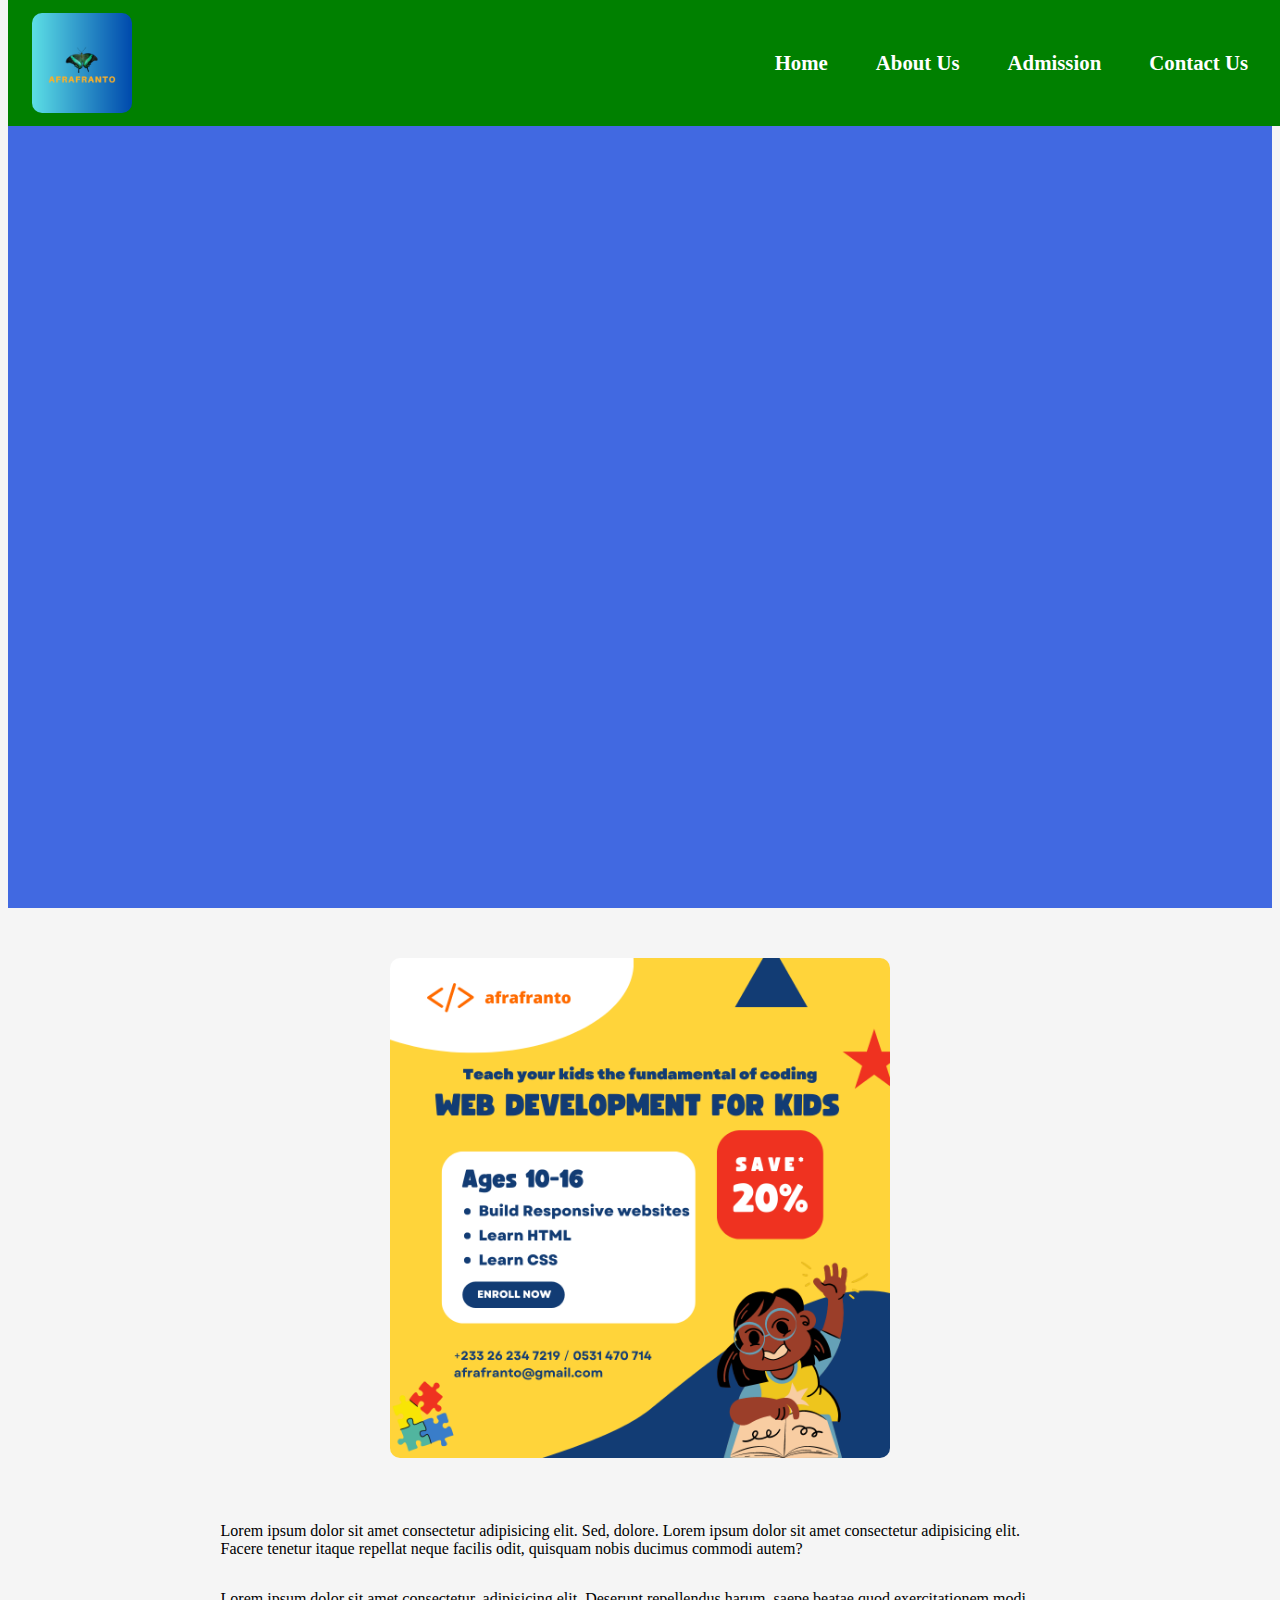
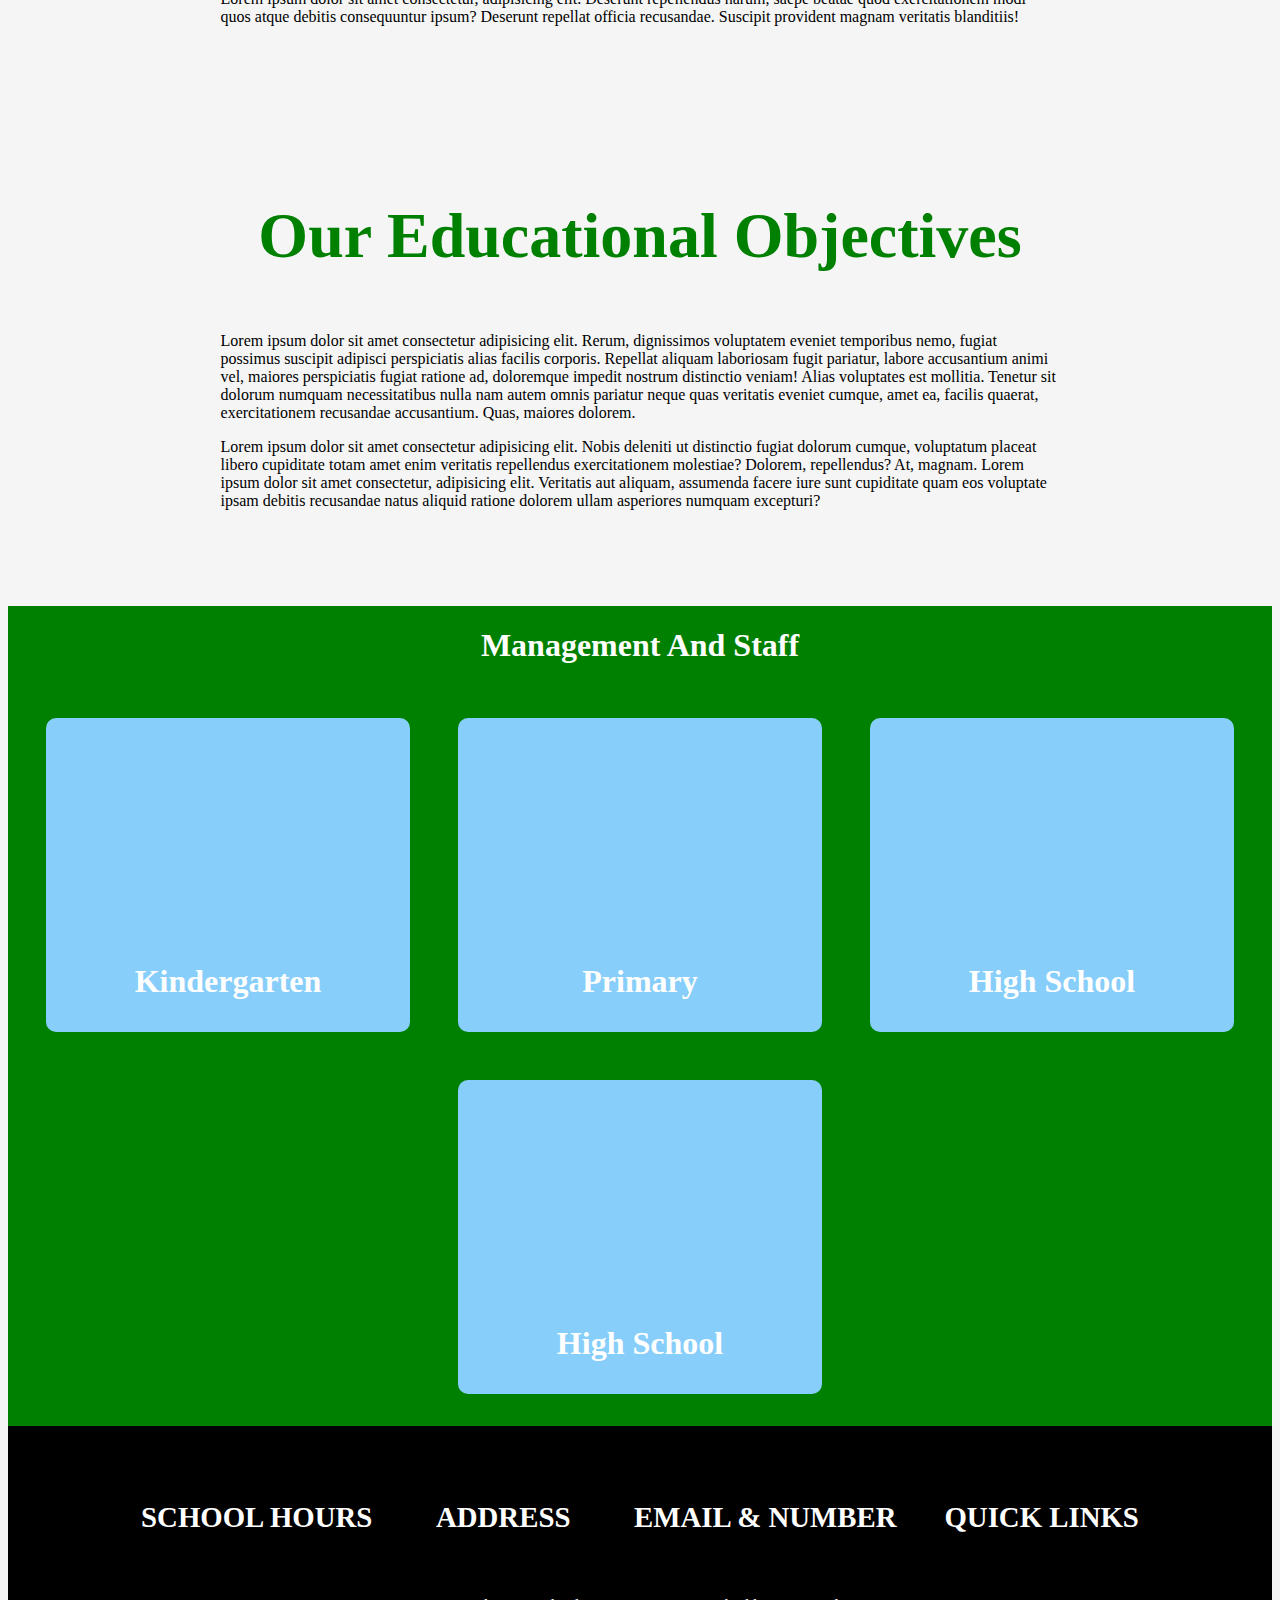
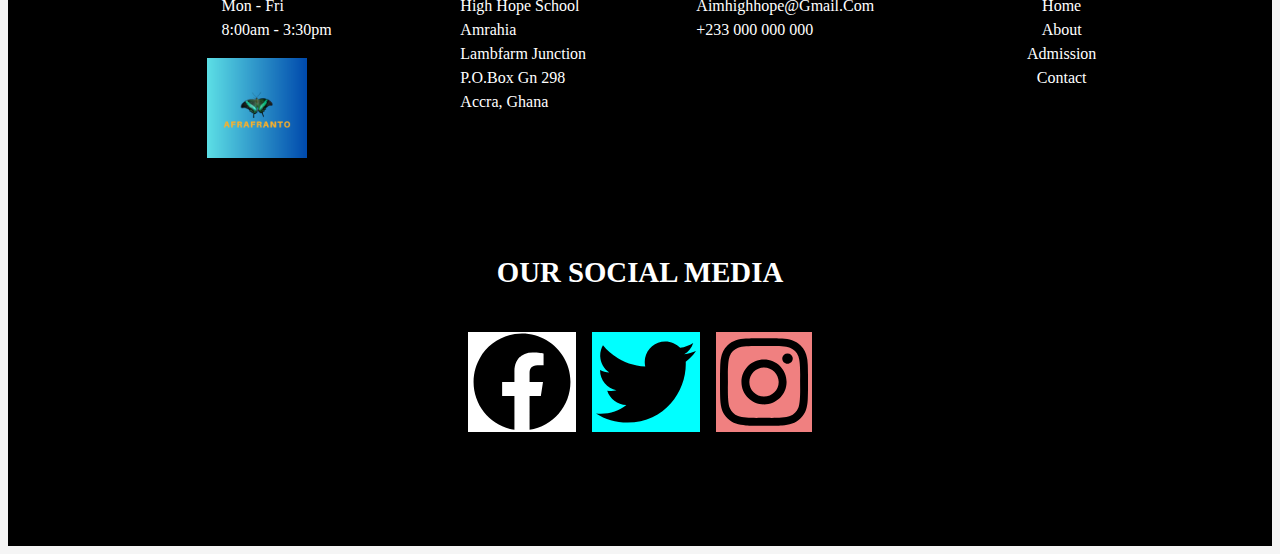
==== about.html @ b2b887b7 "add social media icons tohtml and css" ====
<!DOCTYPE html>
<html lang="en">
<head>
    <meta charset="UTF-8">
    <meta http-equiv="X-UA-Compatible" content="IE=edge">
    <meta name="viewport" content="width=device-width, initial-scale=1.0">
    <link rel="stylesheet" href="./css/style.css">
    <link rel="shortcut icon" href="./images/logo.png" type="image/x-icon">
    <title>High Hope School</title>
</head>
<body>

    <div class="container">

        <header>
            <nav>
                <img src="./images/logo.png" alt="logo">
                <div>
                    <ul class="nav-links">
                        <li class="link-item"><a href="./index.html">home</a></li>
                        <li class="link-item"><a href="./about.html">about us</a></li>
                        <li class="link-item"><a href="./admission.html">admission</a></li>
                        <li class="link-item"><a href="./contact.html">contact us</a></li>
                    </ul>
                </div>
                <div class="nav-toggle">
                    <p>+</p>
                </div>
            </nav>
        </header>

        <section class="hero about-hero">
            <p>Lorem ipsum dolor sit amet consectetur adipisicing elit. At?</p>
        </section>

        <section class="more-info">
            <div class="additional">
                <img src="./images/image2.png" alt="photo of school children">
                <div class="additional-text">
                    <div>
                        <p>Lorem ipsum dolor sit amet consectetur adipisicing elit. Sed, dolore. Lorem ipsum dolor sit amet consectetur adipisicing elit. Facere tenetur itaque repellat neque facilis odit, quisquam nobis ducimus commodi autem?</p>
                    </div>
                    <div>
                        <p>Lorem ipsum dolor sit amet consectetur, adipisicing elit. Deserunt repellendus harum, saepe beatae quod exercitationem modi quos atque debitis consequuntur ipsum? Deserunt repellat officia recusandae. Suscipit provident magnam veritatis blanditiis!</p>
                    </div>
                </div>
            </div>
        </section>

        <section class="intro">
            <div class="main-intro">
                <div class="intro-heading">
                    <h1>our educational objectives </h1>
                </div>
                <div class="intro-text">
                    <p>Lorem ipsum dolor sit amet consectetur adipisicing elit. Rerum, dignissimos voluptatem eveniet temporibus nemo, fugiat possimus suscipit adipisci perspiciatis alias facilis corporis. Repellat aliquam laboriosam fugit pariatur, labore accusantium animi vel, maiores perspiciatis fugiat ratione ad, doloremque impedit nostrum distinctio veniam! Alias voluptates est mollitia. Tenetur sit dolorum numquam necessitatibus nulla nam autem omnis pariatur neque quas veritatis eveniet cumque, amet ea, facilis quaerat, exercitationem recusandae accusantium. Quas, maiores dolorem.</p>
                    <p>Lorem ipsum dolor sit amet consectetur adipisicing elit. Nobis deleniti ut distinctio fugiat dolorum cumque, voluptatum placeat libero cupiditate totam amet enim veritatis repellendus exercitationem molestiae? Dolorem, repellendus? At, magnam. Lorem ipsum dolor sit amet consectetur, adipisicing elit. Veritatis aut aliquam, assumenda facere iure sunt cupiditate quam eos voluptate ipsam debitis recusandae natus aliquid ratione dolorem ullam asperiores numquam excepturi?</p>
                </div>
            </div>

        </section>

        <section class="info">
            <div>
                <h1>management and staff</h1>
            </div>
            <div class="card">
                <div class="card-item">kindergarten</div>
                <div class="card-item">primary</div>
                <div class="card-item">high school</div>
                <div class="card-item">high school</div>
            </div>

        </section>



        <footer>
            <div class="footer-info">
                <div class="footer-item">
                    <div>
                        <h4 class="footer-heading">school hours</h4>
                    </div>
                    <div>
                        <ul class="footer-links">
                            <li>Mon - fri</li>
                            <li>8:00am - 3:30pm</li>
                        </ul>
                    </div>
                    <div class="footer-logo">
                        <img src="./images/logo.png" alt="logo">
                    </div>
                </div>
                <div class="footer-item">
                    <div>
                        <h4 class="footer-heading">address</h4>
                    </div>
                    <div>
                        <ul class="footer-links">
                            <li>high hope school</li>
                            <li>amrahia</li>
                            <li>lambfarm junction</li>
                            <li class="post-office">P.O.box gn 298</li>
                            <li>accra, ghana</li>
                        </ul>
                    </div>
                </div>
                <div class="footer-item">
                    <div>
                        <h4 class="footer-heading ">email & number</h4>
                    </div>
                    <div>
                        <ul class="footer-links ">
                            <li>aimhighhope@gmail.com</li>
                            <li>+233 000 000 000</li>
                        </ul>
                    </div>
                </div>
                <div class="footer-item">
                    <div>
                        <h4 class="footer-heading" >quick links</h4>
                    </div>
                    <div>
                        <ul class="footer-links footer-item">
                            <li class="link-item"><a href="./index.html">home</a></li>
                            <li class="link-item"><a href="./about.html">about</a></li>
                            <li class="link-item"><a href="./admission.html">admission</a></li>
                            <li class="link-item"><a href="./contact.html">contact</a></li>
                        </ul>
                    </div>

                </div>

                    <div class="footer-item">
                        <div>
                            <h4 class="footer-heading ">our social media</h4>
                        </div>
                        <div class="footer-socials socials">
                            <div class="icon">
                                <div>
                                    <a href="#"><img src="./images/facebook.svg" class="facebook-icon" alt="facebook-icon"></a>
                                </div>
                                <div>
                                    <a href="#"><img src="./images/twitter.svg" class="twitter-icon" alt="facebook-icon"></a>
                                </div>
                                <div>
                                    <a href="#"><img src="./images/instagram.svg" class="instagram-icon" alt="facebook-icon"></a>
                                </div>
                            </div>

                        </div>
                    </div>

            </div>
        </footer>
    </div>




    <script src="./js/app.js"></script>
</body>
</html>
---- css/style.css ----
:root {
    margin: 0;
    padding: o;

    --font-family:'Gill Sans', 'Gill Sans MT', Calibri, 'Trebuchet MS', sans-serif;
    --background-color: #f5f5f5;
    --secondary-background-color: green;
    --primary-color: #000000;
    --secondary-color: #ffffff;
    --font-size: 1rem;
    --nav-color: green;
    --gap: 3rem;
    --big-padding: 5rem;
    --small-padding: 2rem;
    --border-radius: 10px;
    --big-font-size: 2rem;
    --line-height: 1.5;
    --school-color: green;
}

body {
    background-color: var(--background-color);
    color: var(--primary-color);
    box-sizing: border-box;
}

h1, h2, h3, h4 {
    text-transform: capitalize;
    font-weight: bolder;
}

p {
    font-size: var(--font-size);
}

.container {
    display: grid;
    /* gap: 1.5rem; */
    grid-template-columns: repeat(7, 1fr);
}

/* nav bar design */

header {
    background-color:  var(--nav-color);
    grid-column: 1/8;
    position: fixed;
    width: 100vw;
    top: 0;
}

nav {
    height: 100px;
    padding: 0.8rem 1.5rem;
    display: flex;
    justify-content: space-between;
    align-items: center;
    gap: var(--gap);


}

nav img {
    height: 100%;
    border-radius: 10px;
}

.nav-links {
    display: flex;
    margin: 0 auto;
    align-items: center;
    gap: 1rem;
}

.nav-links li {
    display: flex;
    padding: 1rem;
    justify-content: space-between;
}

.nav-links a {
    text-transform: capitalize;
    color: var(--secondary-color);
    font-size: 1.3rem;
    font-weight: bolder;

}

.nav-toggle {
    display: none;
}


/* end of nav bar */

a {
    text-decoration: none;
}

ul {
    list-style-type: none;
}

/* hero banner design */

.hero {
    background: royalblue;
    grid-column: 1/8;
    min-height: 100vh;
}



/* intro design */

.main-intro {
    display: flex;
    justify-content: center;
    align-items: center;
    flex-direction: column;
    padding-top: var(--small-padding);
}

.intro {
    /* background-color: aquamarine; */
    grid-column: 2/7;
    min-height: 50vh;
    padding: var(--small-padding);

}

.intro-heading {
    font-size: var(--big-font-size);
    color: var(--school-color);
}



/* info design */

.info {
    background-color: green;
    grid-column: 1/8;
    min-height: 90vh;
    text-align: center;
}

.info h1 {

    font-size: var(--big-font-size);
    color: var(--secondary-color);
}

.card, .more-info {
    display: flex;
    justify-content: center;
    align-content: center;
    gap: var(--gap);
    padding: var(--small-padding);
    flex-wrap: wrap;

}

.card-item {

    display: flex;
    justify-content: center;
    align-items: end;
    width: 300px;
    height: 250px;
    background: lightskyblue;
    border-radius: var(--border-radius);
    padding: var(--small-padding);
    text-transform: capitalize;
    font-weight: bolder;
    font-size: var(--big-font-size);
    color: var(--secondary-color);
}


/* end of info design */

/* more info design */

.more-info {
    grid-column: 2/7;
    min-height: 80vh;
}

.additional {
    display: flex;
    justify-content: center;
    flex-wrap: wrap;
    gap: var(--gap);

}

.additional img {
    height: 500px;
    border-radius: var(--border-radius);
}

.additional-text {
    display: flex;
    flex-direction: column;
    justify-content: center;
    align-items: center;
}

/* end of more info design */

/* footer css */

footer {
    background-color: var(--primary-color);
    grid-column: 1/8;
    color: var(--secondary-color);
    min-height: 80vh;
    text-transform: capitalize;
}

.footer-info {
    display: flex;
    justify-content: center;
    align-items: start;
    gap: var(--gap);
    padding: var(--small-padding);
    flex-wrap: wrap;

}

.footer-heading {
    text-transform: uppercase;
    font-size: 1.8rem;
    text-align: center;
}


.footer-item {
    display: flex;
    flex-direction: column;
    justify-content: center;
    align-items: center;
    font-size: var(--font-size);
    line-height: var(--line-height);
}

.footer-links {
    list-style-type: none;
}

footer img {
    height: 100px;
}

footer a {
    color: var(--secondary-color);
    text-align: left;
}


.footer-socials, .socials {
    border-radius: 50%;
    padding-bottom: 3rem;
    display: flex;
    gap: 0.8rem;
}

/* social media links styles */

.icon {

    height: 50px;
    display: flex;
    gap: 1rem;
}

.facebook-icon {
    background-color: white;
    padding: 0 4px;
}

.twitter-icon {
    background-color: aqua;
    padding: 0 4px;
}

.instagram-icon {
    background-color: lightcoral;
    padding: 0 4px;
}


/* end of footer styling */


/* admmision style */


.admision-requirement li {
    list-style-type: circle;
    font-size: var(--font-size);
    line-height: var(--line-height);
}

.admision-requirement ol > li {
    list-style-type: decimal;
}



/* contact */

.my-form {

    grid-column: 2/7;
    padding-top: var(--small-padding);
    display: flex;
    justify-content: center;
    align-items: center;
    min-height: 50vh;
}

.contact-intro {
    padding-top: var(--big-padding);
}

.additional-text li {
    list-style-type: none;
    font-size: var(--font-size);
    line-height: var(--line-height);
}





/* mobile view style */

@media (max-width: 600px) {

    :root {
        --big-font-size: 1.5rem;
    }

    .container {
        display: grid;
        grid-template-columns: 1fr;
    }

    .nav-links {
        display: flex;
        flex-direction: column;
        align-items: center;
        gap: 1rem;
    }

    .nav-links li {
        display: flex;
        padding: 1rem;
    }

    .nav-links {
        display: none;
    }

    .nav-toggle {
        display: inline-block;
    }

    .footer-info {
        flex-direction: column;
        justify-content: center;
        align-items: center;
        gap: 0.8rem;
        padding: 1rem;
    }

    h1 {
        font-size: var(--big-font-size);
    }


}
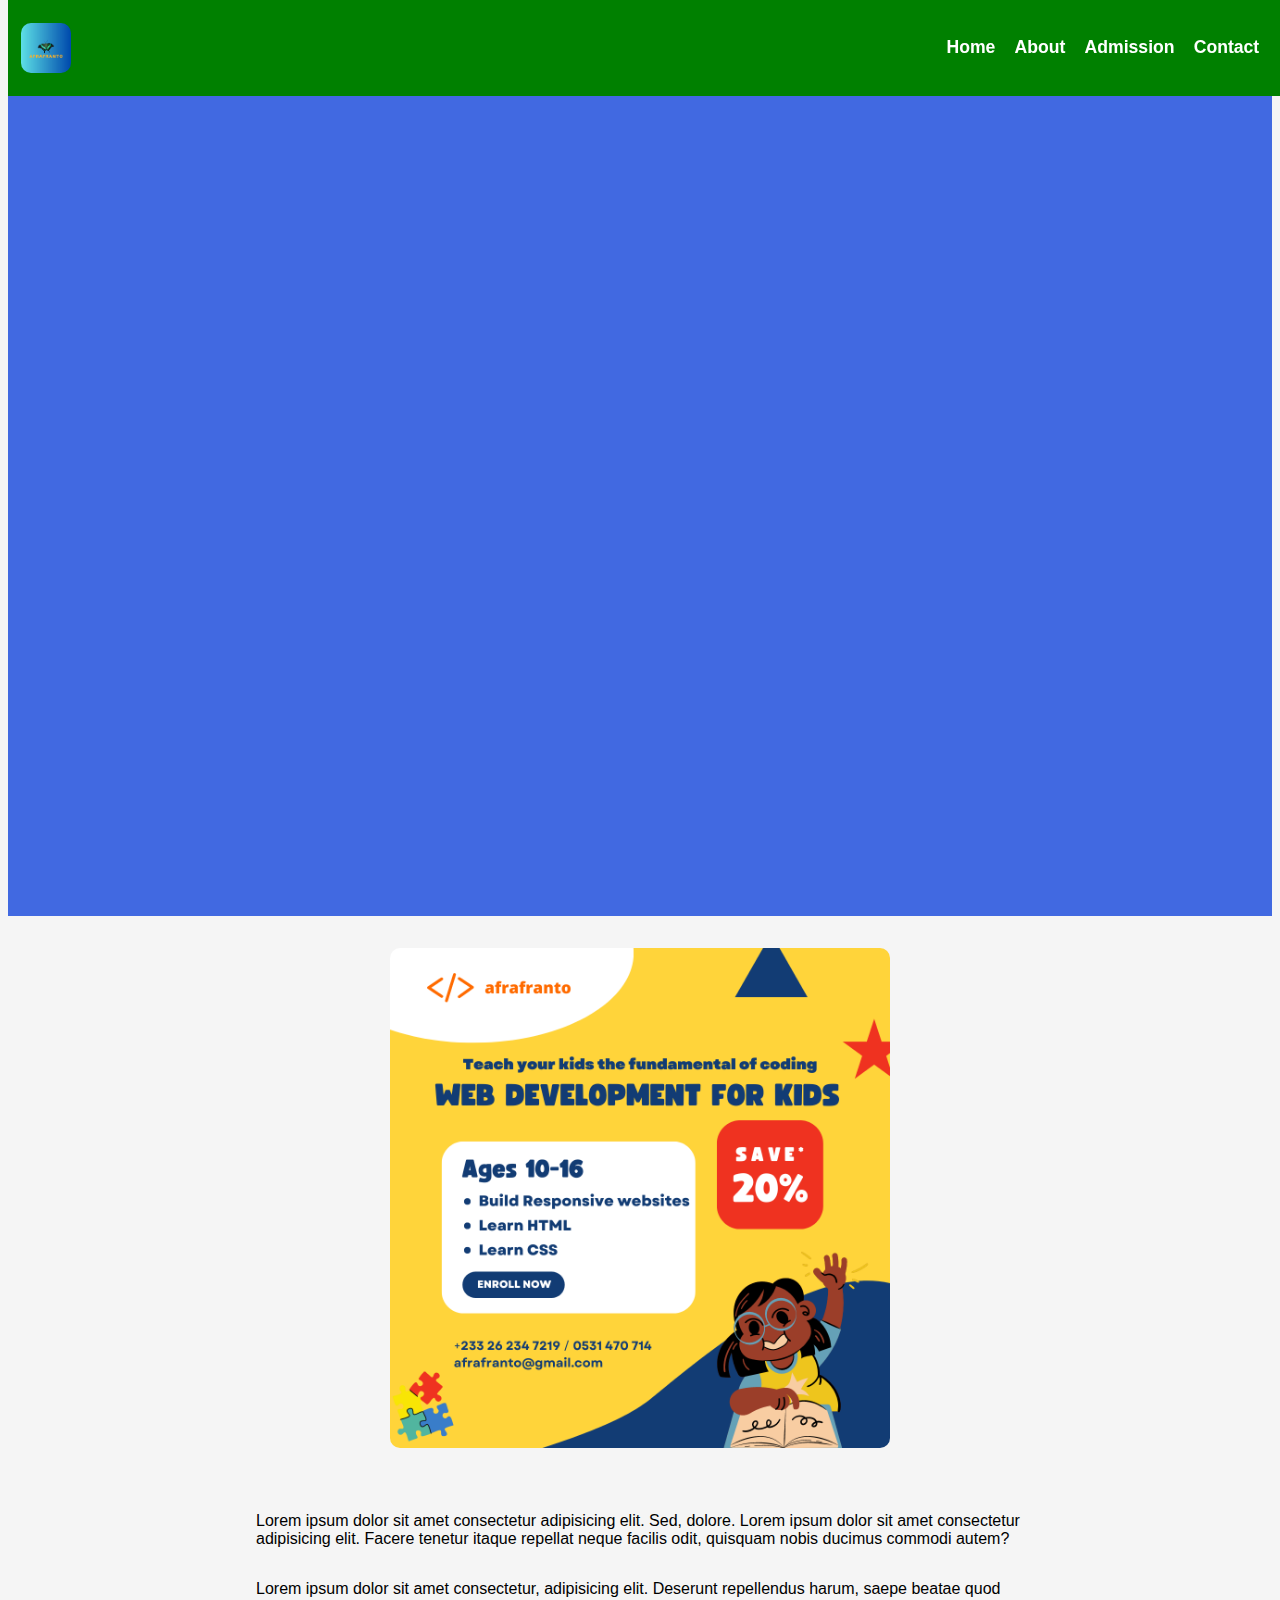
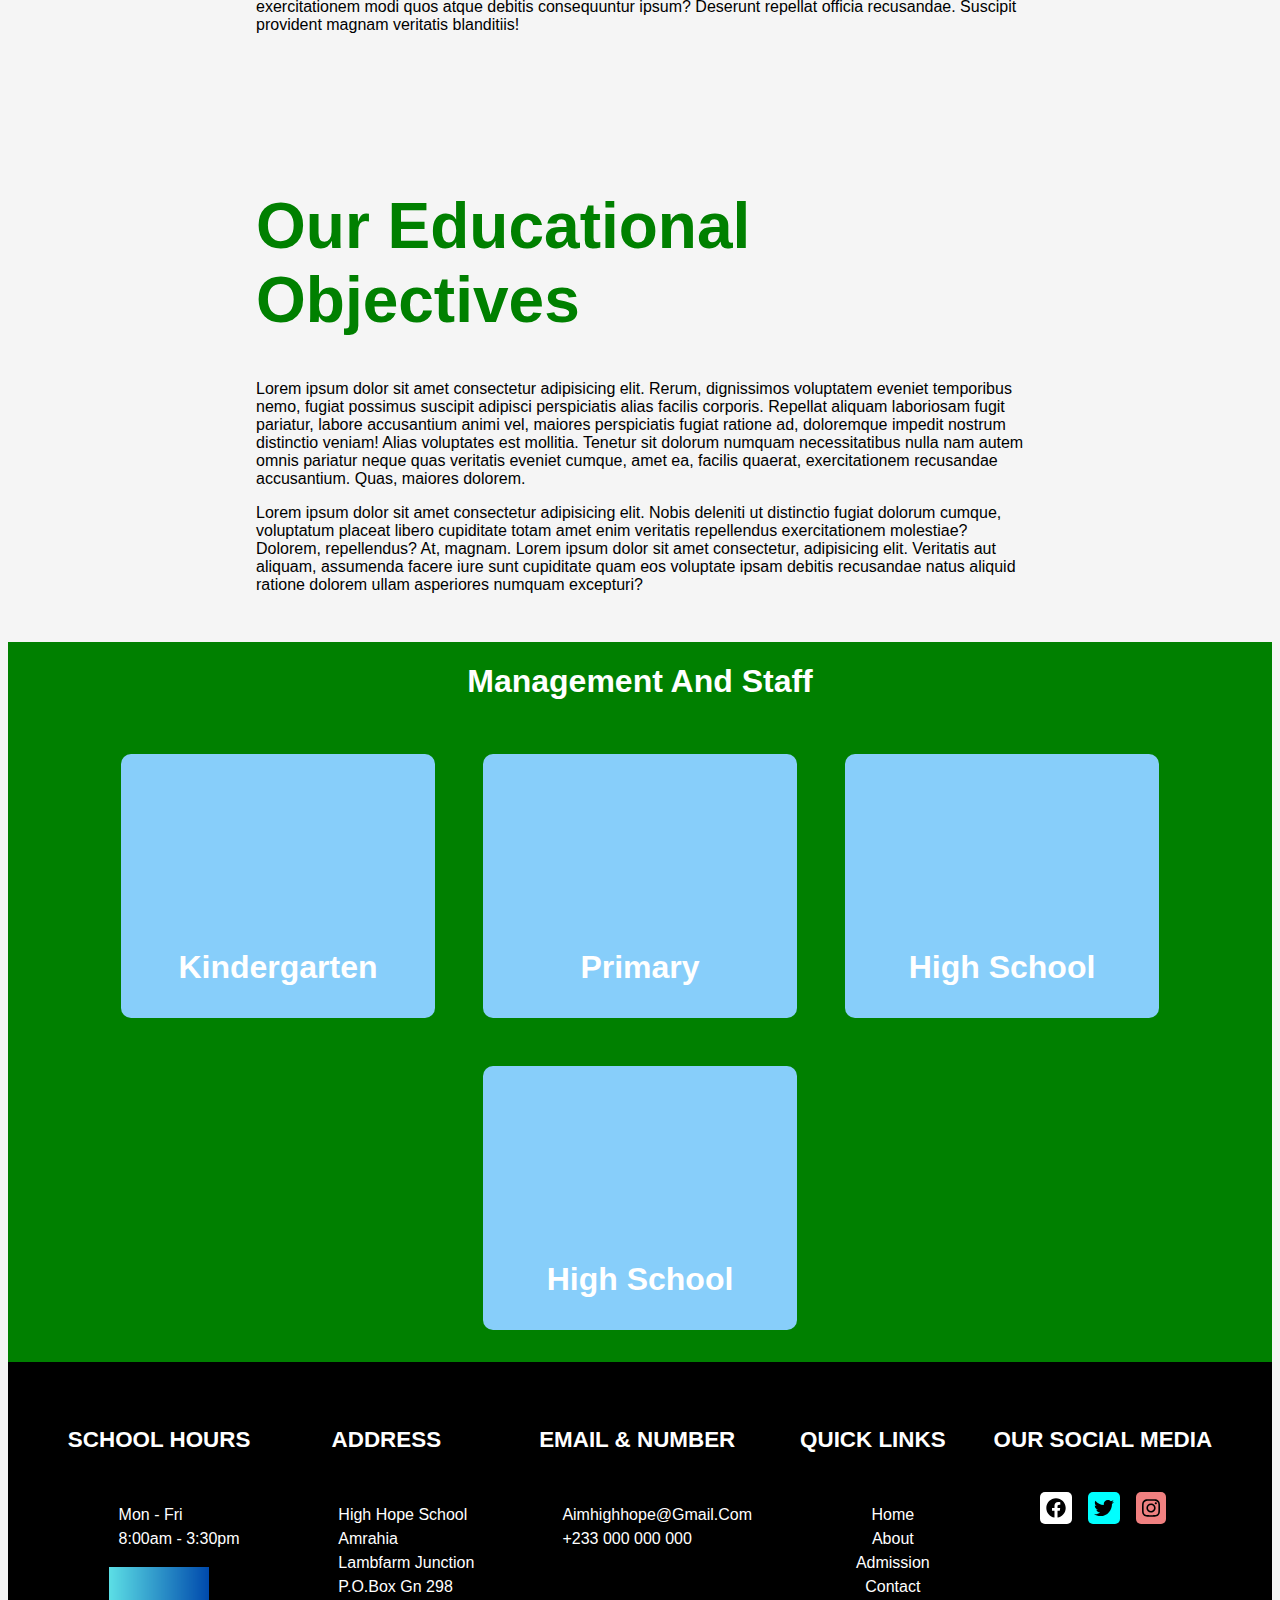
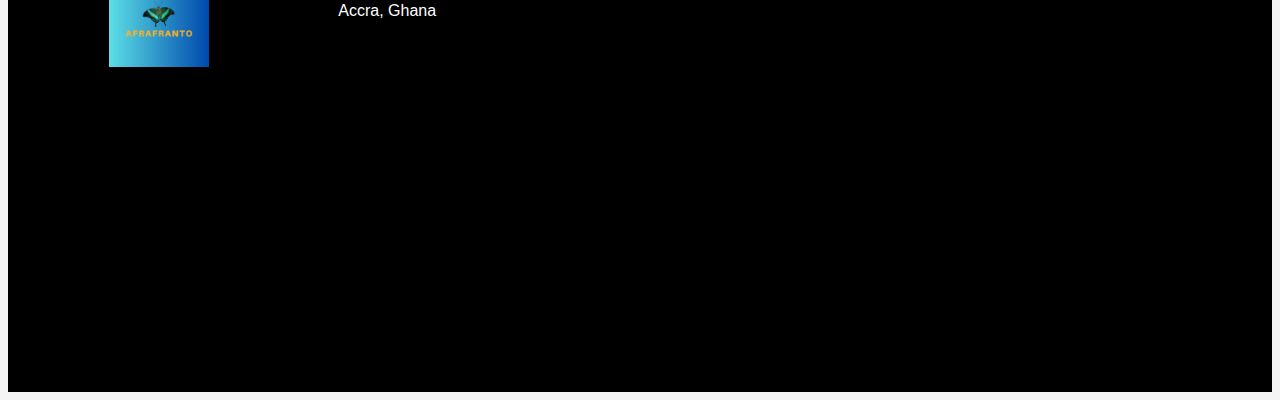
==== commit 79b3afb0: "change grid to flexbox styling for the whole website" ====
--- a/about.html
+++ b/about.html
@@ -18,9 +18,9 @@
                 <div>
                     <ul class="nav-links">
                         <li class="link-item"><a href="./index.html">home</a></li>
-                        <li class="link-item"><a href="./about.html">about us</a></li>
+                        <li class="link-item"><a href="./about.html">about</a></li>
                         <li class="link-item"><a href="./admission.html">admission</a></li>
-                        <li class="link-item"><a href="./contact.html">contact us</a></li>
+                        <li class="link-item"><a href="./contact.html">contact</a></li>
                     </ul>
                 </div>
                 <div class="nav-toggle">
@@ -48,7 +48,7 @@
         </section>
 
         <section class="intro">
-            <div class="main-intro">
+            <div class="sub-intro">
                 <div class="intro-heading">
                     <h1>our educational objectives </h1>
                 </div>
--- a/css/style.css
+++ b/css/style.css
@@ -2,7 +2,7 @@
     margin: 0;
     padding: o;
 
-    --font-family:'Gill Sans', 'Gill Sans MT', Calibri, 'Trebuchet MS', sans-serif;
+    --font-family: 'Segoe UI', Tahoma, Geneva, Verdana, sans-serif;
     --background-color: #f5f5f5;
     --secondary-background-color: green;
     --primary-color: #000000;
@@ -22,6 +22,7 @@
     background-color: var(--background-color);
     color: var(--primary-color);
     box-sizing: border-box;
+    font-family: var(--font-family);
 }
 
 h1, h2, h3, h4 {
@@ -33,55 +34,48 @@
     font-size: var(--font-size);
 }
 
-.container {
-    display: grid;
-    /* gap: 1.5rem; */
-    grid-template-columns: repeat(7, 1fr);
-}
 
 /* nav bar design */
 
-header {
+
+
+nav {
     background-color:  var(--nav-color);
-    grid-column: 1/8;
+    height: 70px;
+    padding: 0.8rem;
+    display: flex;
+    justify-content: space-between;
+    align-items: center;
+    gap: var(--gap);
+    width: 100vw;
     position: fixed;
-    width: 100vw;
     top: 0;
-}
-
-nav {
-    height: 100px;
-    padding: 0.8rem 1.5rem;
-    display: flex;
-    justify-content: space-between;
-    align-items: center;
-    gap: var(--gap);
+
 
 
 }
 
 nav img {
-    height: 100%;
+    height: 50px;
     border-radius: 10px;
 }
 
-.nav-links {
-    display: flex;
-    margin: 0 auto;
-    align-items: center;
-    gap: 1rem;
+nav ul {
+    display: flex;
+    justify-content: space-around;
+    /* width: 500px; */
+    padding: 1rem 2rem;
 }
 
 .nav-links li {
-    display: flex;
-    padding: 1rem;
-    justify-content: space-between;
+    padding: 0.6rem;
+
 }
 
 .nav-links a {
     text-transform: capitalize;
     color: var(--secondary-color);
-    font-size: 1.3rem;
+    font-size: 1.1rem;
     font-weight: bolder;
 
 }
@@ -113,20 +107,24 @@
 
 /* intro design */
 
-.main-intro {
-    display: flex;
-    justify-content: center;
-    align-items: center;
-    flex-direction: column;
-    padding-top: var(--small-padding);
-}
+
 
 .intro {
     /* background-color: aquamarine; */
-    grid-column: 2/7;
+    /* grid-column: 2/7; */
+    display: flex;
+    justify-content: center;
+    align-items: center;
+    flex-direction: column;
+    padding: var(--small-padding);
+
+}
+
+.sub-intro {
+
+    padding-top: var(--small-padding);
     min-height: 50vh;
-    padding: var(--small-padding);
-
+    width: 60vw;
 }
 
 .intro-heading {
@@ -140,9 +138,12 @@
 
 .info {
     background-color: green;
-    grid-column: 1/8;
-    min-height: 90vh;
-    text-align: center;
+    /* grid-column: 1/8; */
+    min-height: 70vh;
+    display: flex;
+    justify-content: center;
+    align-items: center;
+    flex-direction: column;
 }
 
 .info h1 {
@@ -154,7 +155,7 @@
 .card, .more-info {
     display: flex;
     justify-content: center;
-    align-content: center;
+    align-items: center;
     gap: var(--gap);
     padding: var(--small-padding);
     flex-wrap: wrap;
@@ -166,8 +167,8 @@
     display: flex;
     justify-content: center;
     align-items: end;
-    width: 300px;
-    height: 250px;
+    width: 250px;
+    height: 200px;
     background: lightskyblue;
     border-radius: var(--border-radius);
     padding: var(--small-padding);
@@ -183,15 +184,18 @@
 /* more info design */
 
 .more-info {
-    grid-column: 2/7;
-    min-height: 80vh;
+    /* grid-column: 2/7; */
+    min-height: 70vh;
+
 }
 
 .additional {
     display: flex;
     justify-content: center;
+    align-items: center;
     flex-wrap: wrap;
     gap: var(--gap);
+    width: 60vw;
 
 }
 
@@ -213,9 +217,9 @@
 
 footer {
     background-color: var(--primary-color);
-    grid-column: 1/8;
+    /* grid-column: 1/8; */
     color: var(--secondary-color);
-    min-height: 80vh;
+    min-height: 70vh;
     text-transform: capitalize;
 }
 
@@ -231,7 +235,7 @@
 
 .footer-heading {
     text-transform: uppercase;
-    font-size: 1.8rem;
+    font-size: 1.4rem;
     text-align: center;
 }
 
@@ -269,25 +273,29 @@
 /* social media links styles */
 
 .icon {
-
+    display: flex;
+    justify-content: center;
+    align-items: center;
     height: 50px;
     display: flex;
     gap: 1rem;
 }
 
+.facebook-icon, .twitter-icon, .instagram-icon  {
+    height: 20px;
+    padding: 6px;
+    border-radius: 5px;
+}
 .facebook-icon {
     background-color: white;
-    padding: 0 4px;
 }
 
 .twitter-icon {
     background-color: aqua;
-    padding: 0 4px;
 }
 
 .instagram-icon {
     background-color: lightcoral;
-    padding: 0 4px;
 }
 
 
@@ -313,7 +321,7 @@
 
 .my-form {
 
-    grid-column: 2/7;
+    /* grid-column: 2/7; */
     padding-top: var(--small-padding);
     display: flex;
     justify-content: center;
@@ -331,7 +339,33 @@
     line-height: var(--line-height);
 }
 
-
+.show-links {
+    height: 10rem;
+    }
+
+/* tablet view */
+
+@media (max-width: 1000px) {
+
+
+    .nav-links li {
+        display: flex;
+        padding: 0.4rem;
+    }
+
+    /* .nav-links {
+        display: none;
+    } */
+
+    /* .nav-toggle {
+        display: block;
+        color: #ffffff;
+        font-size: 40px;
+        background-color: transparent;
+        border: 0;
+    } */
+
+}
 
 
 
@@ -343,29 +377,8 @@
         --big-font-size: 1.5rem;
     }
 
-    .container {
-        display: grid;
-        grid-template-columns: 1fr;
-    }
-
-    .nav-links {
-        display: flex;
-        flex-direction: column;
-        align-items: center;
-        gap: 1rem;
-    }
-
-    .nav-links li {
-        display: flex;
-        padding: 1rem;
-    }
-
-    .nav-links {
-        display: none;
-    }
-
-    .nav-toggle {
-        display: inline-block;
+    .additional img {
+        max-width: 300px;
     }
 
     .footer-info {
@@ -380,5 +393,32 @@
         font-size: var(--big-font-size);
     }
 
-
-}
+    .my-form {
+        width: 100vw;
+    }
+
+
+}
+
+
+@media (max-width: 250px) {
+
+    nav {
+        flex-direction: column;
+    }
+
+    .info {
+        width: 80vw;
+    }
+
+
+    .card-item {
+
+        font-size: var(--font-size);
+    }
+
+    .additional img {
+        max-width: 200px;
+    }
+
+}
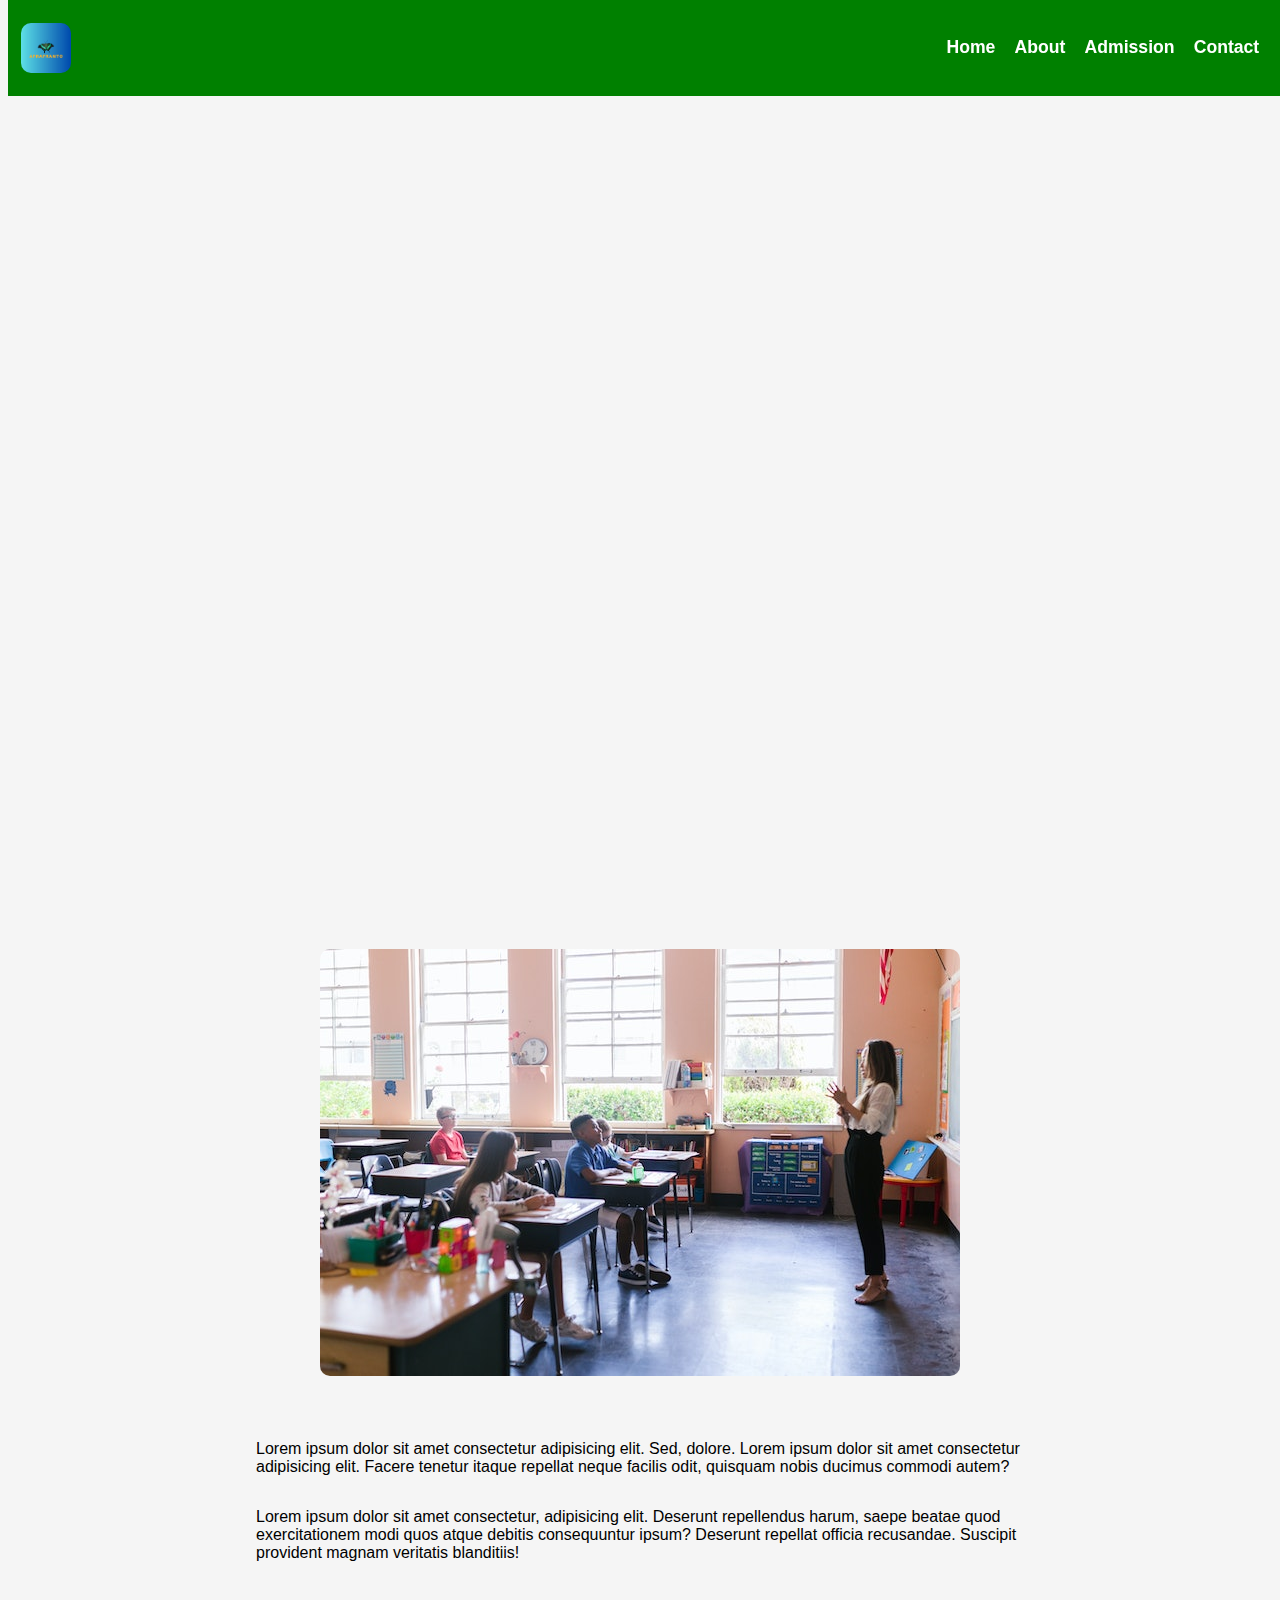
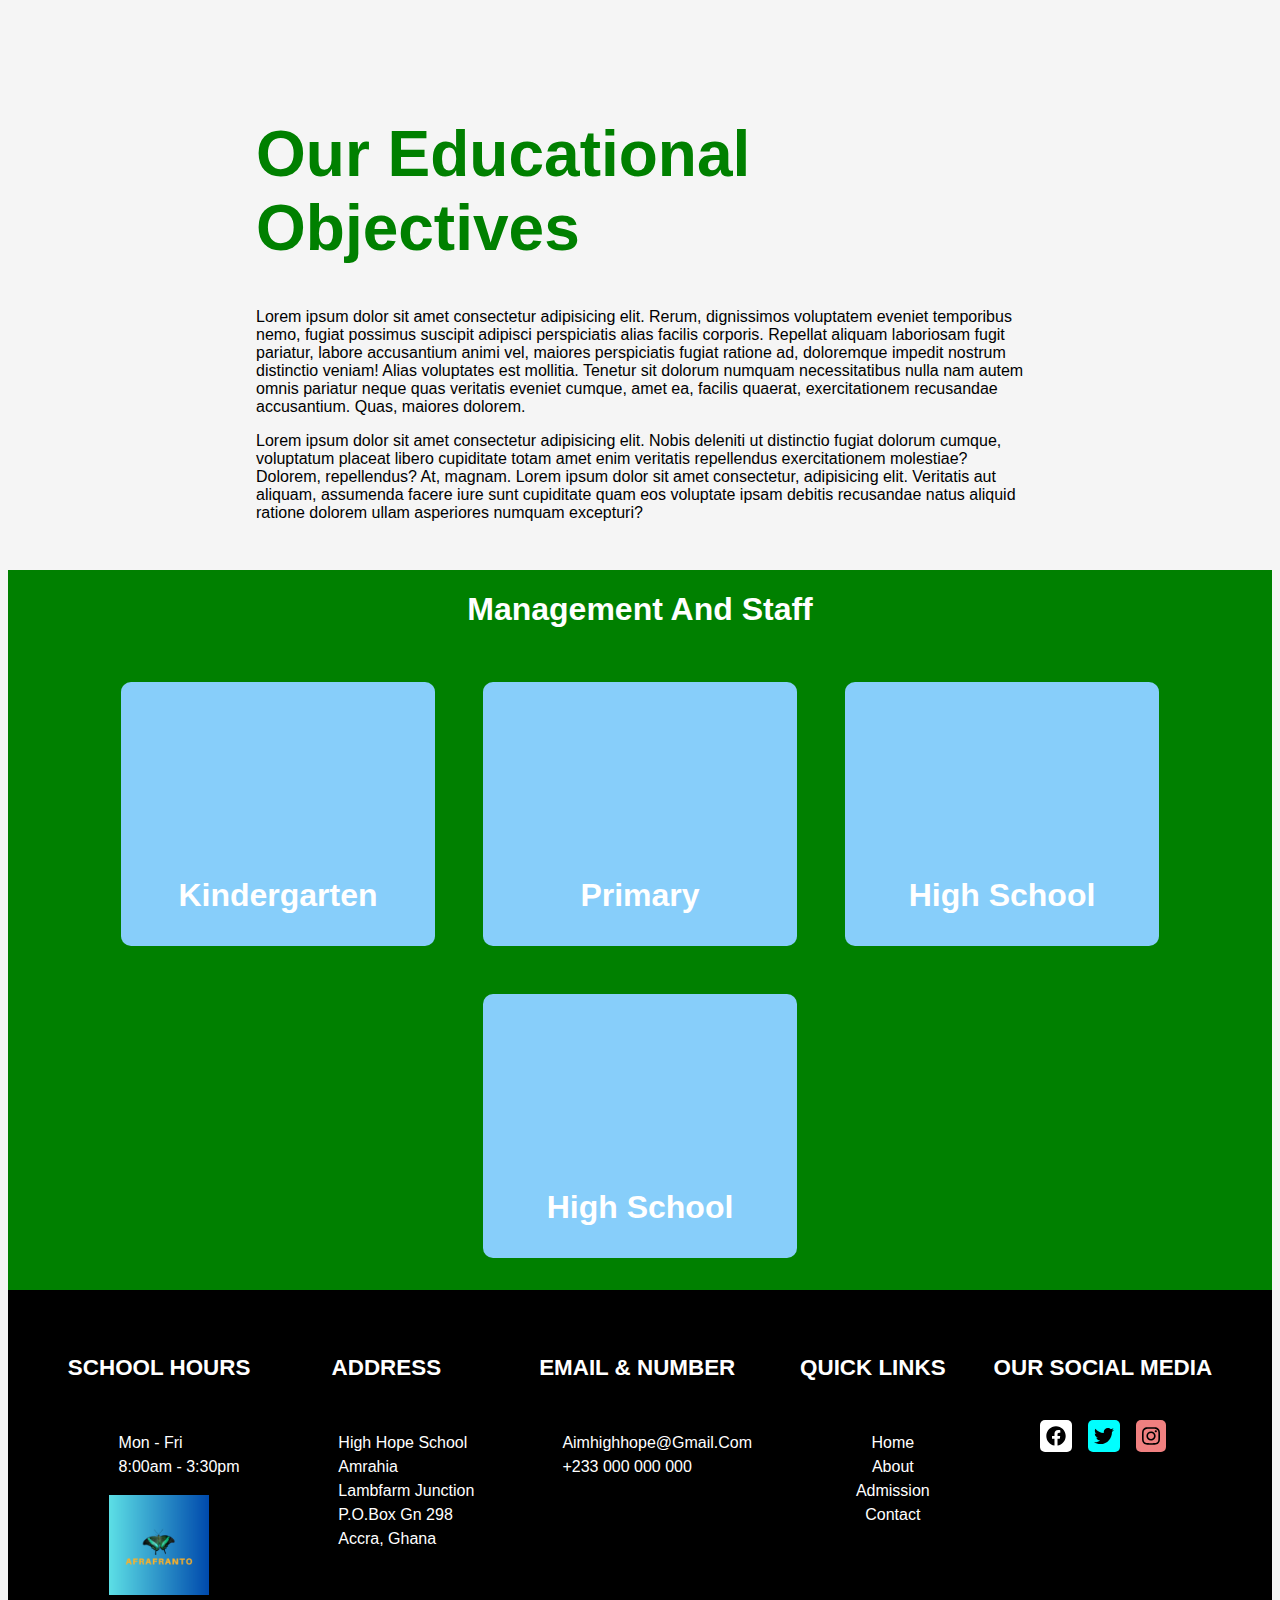
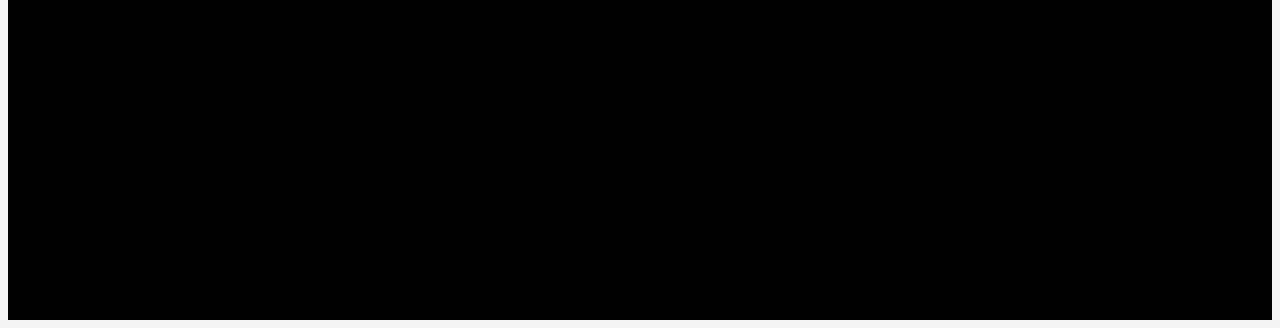
==== commit 622d0442: "add images and background images" ====
--- a/about.html
+++ b/about.html
@@ -35,7 +35,7 @@
 
         <section class="more-info">
             <div class="additional">
-                <img src="./images/image2.png" alt="photo of school children">
+                <img src="./images/background.jpg" alt="photo of school children">
                 <div class="additional-text">
                     <div>
                         <p>Lorem ipsum dolor sit amet consectetur adipisicing elit. Sed, dolore. Lorem ipsum dolor sit amet consectetur adipisicing elit. Facere tenetur itaque repellat neque facilis odit, quisquam nobis ducimus commodi autem?</p>
--- a/css/style.css
+++ b/css/style.css
@@ -98,8 +98,10 @@
 /* hero banner design */
 
 .hero {
-    background: royalblue;
-    grid-column: 1/8;
+    background: url(./images/afra.png);
+    background-position: center;
+    background-size: cover;
+    background-repeat: no-repeat;
     min-height: 100vh;
 }
 
@@ -138,7 +140,7 @@
 
 .info {
     background-color: green;
-    /* grid-column: 1/8; */
+
     min-height: 70vh;
     display: flex;
     justify-content: center;
@@ -179,6 +181,18 @@
 }
 
 
+.kindergarten {
+    background: url(./images/background.jpg);
+}
+
+.kindergarten {
+    background: url(./images/background.jpg);
+}
+
+.kindergarten {
+    background: url(./images/background.jpg);
+}
+
 /* end of info design */
 
 /* more info design */
@@ -200,7 +214,7 @@
 }
 
 .additional img {
-    height: 500px;
+    /* height: 500px; */
     border-radius: var(--border-radius);
 }
 
@@ -321,7 +335,6 @@
 
 .my-form {
 
-    /* grid-column: 2/7; */
     padding-top: var(--small-padding);
     display: flex;
     justify-content: center;
@@ -347,23 +360,24 @@
 
 @media (max-width: 1000px) {
 
+    nav {
+        justify-content: space-around;
+        padding: 0;
+    }
+
 
     .nav-links li {
         display: flex;
         padding: 0.4rem;
     }
 
-    /* .nav-links {
+    .nav-links {
         display: none;
-    } */
-
-    /* .nav-toggle {
+    }
+
+    .nav-toggle {
         display: block;
-        color: #ffffff;
-        font-size: 40px;
-        background-color: transparent;
-        border: 0;
-    } */
+    }
 
 }
 
@@ -397,28 +411,29 @@
         width: 100vw;
     }
 
-
-}
-
-
-@media (max-width: 250px) {
-
-    nav {
-        flex-direction: column;
+    .sub-intro {
+        width: 80vw;
     }
 
     .info {
-        width: 80vw;
-    }
+        width: 100vw;
+    }
+
+
+}
+
+
+@media (max-width: 290px) {
+
 
 
     .card-item {
-
+        width: 200px;
         font-size: var(--font-size);
     }
 
     .additional img {
-        max-width: 200px;
-    }
-
-}
+        max-width: 250px;
+    }
+
+}
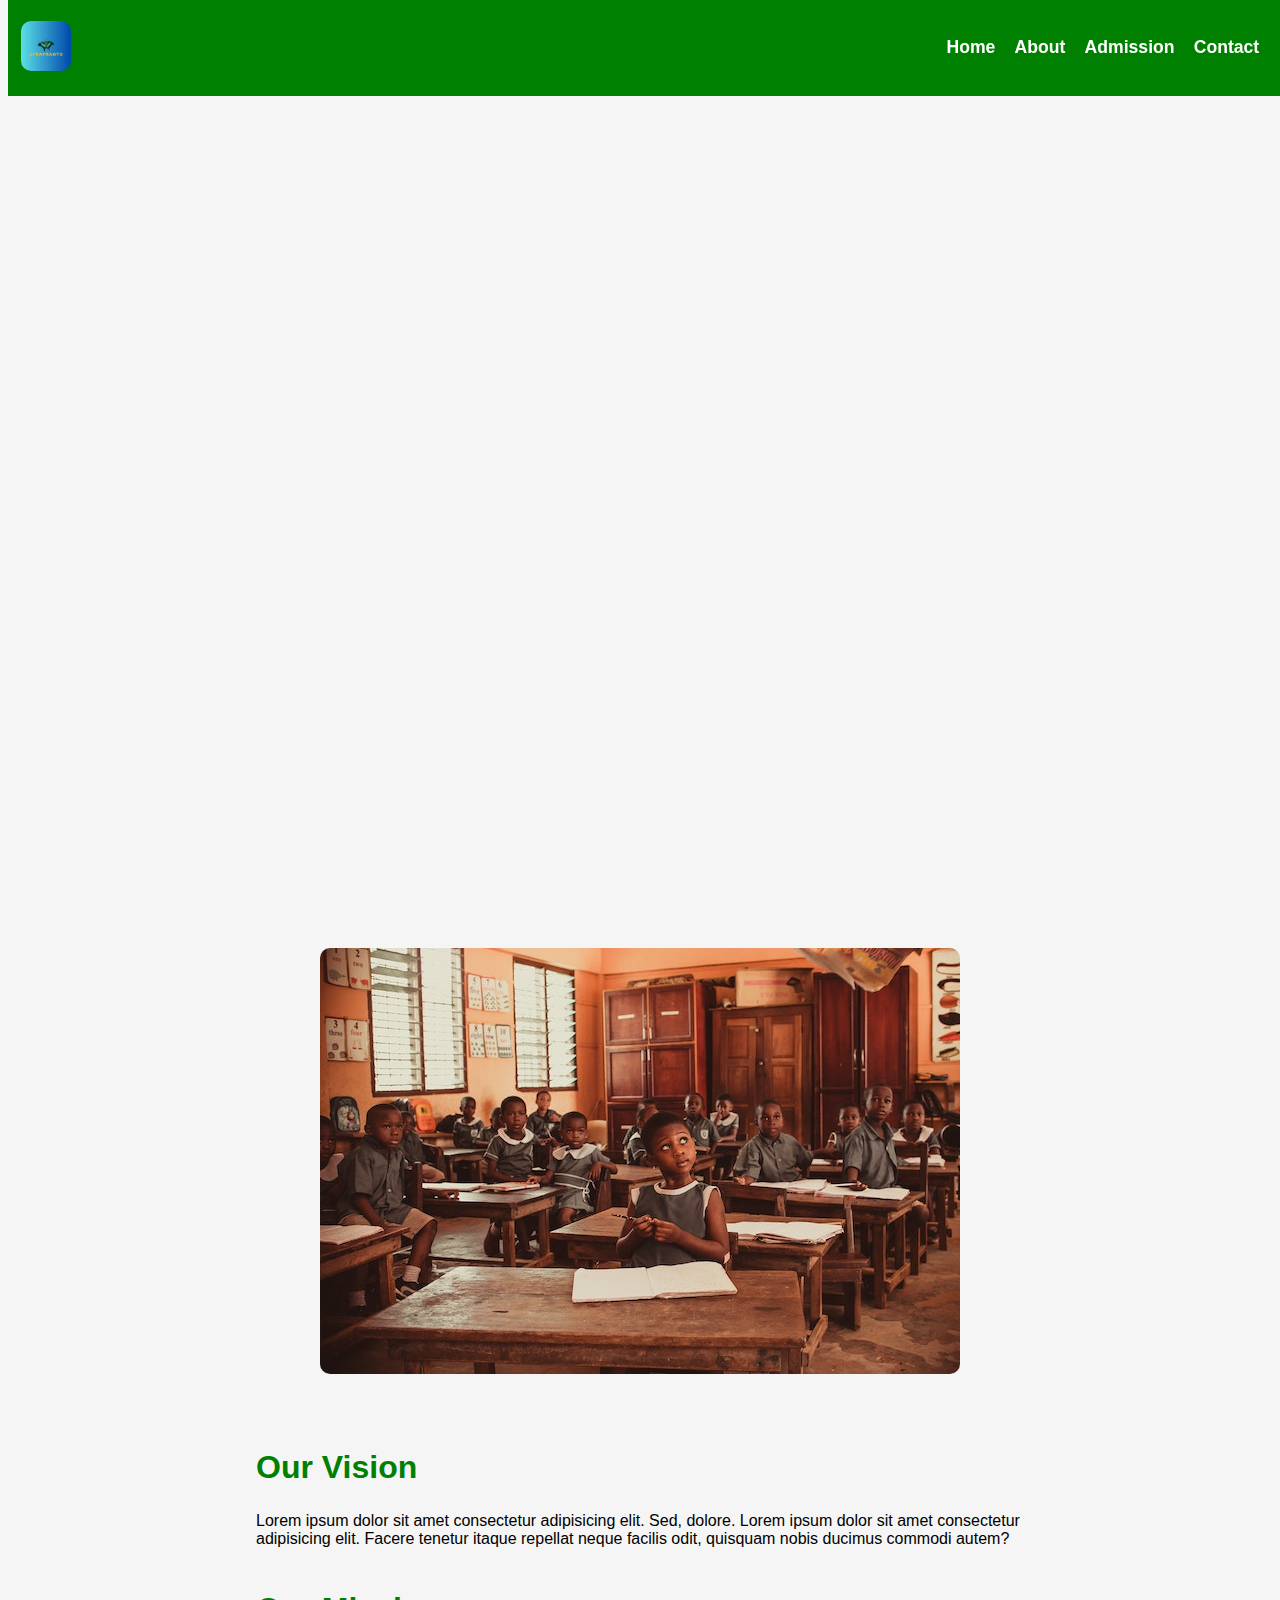
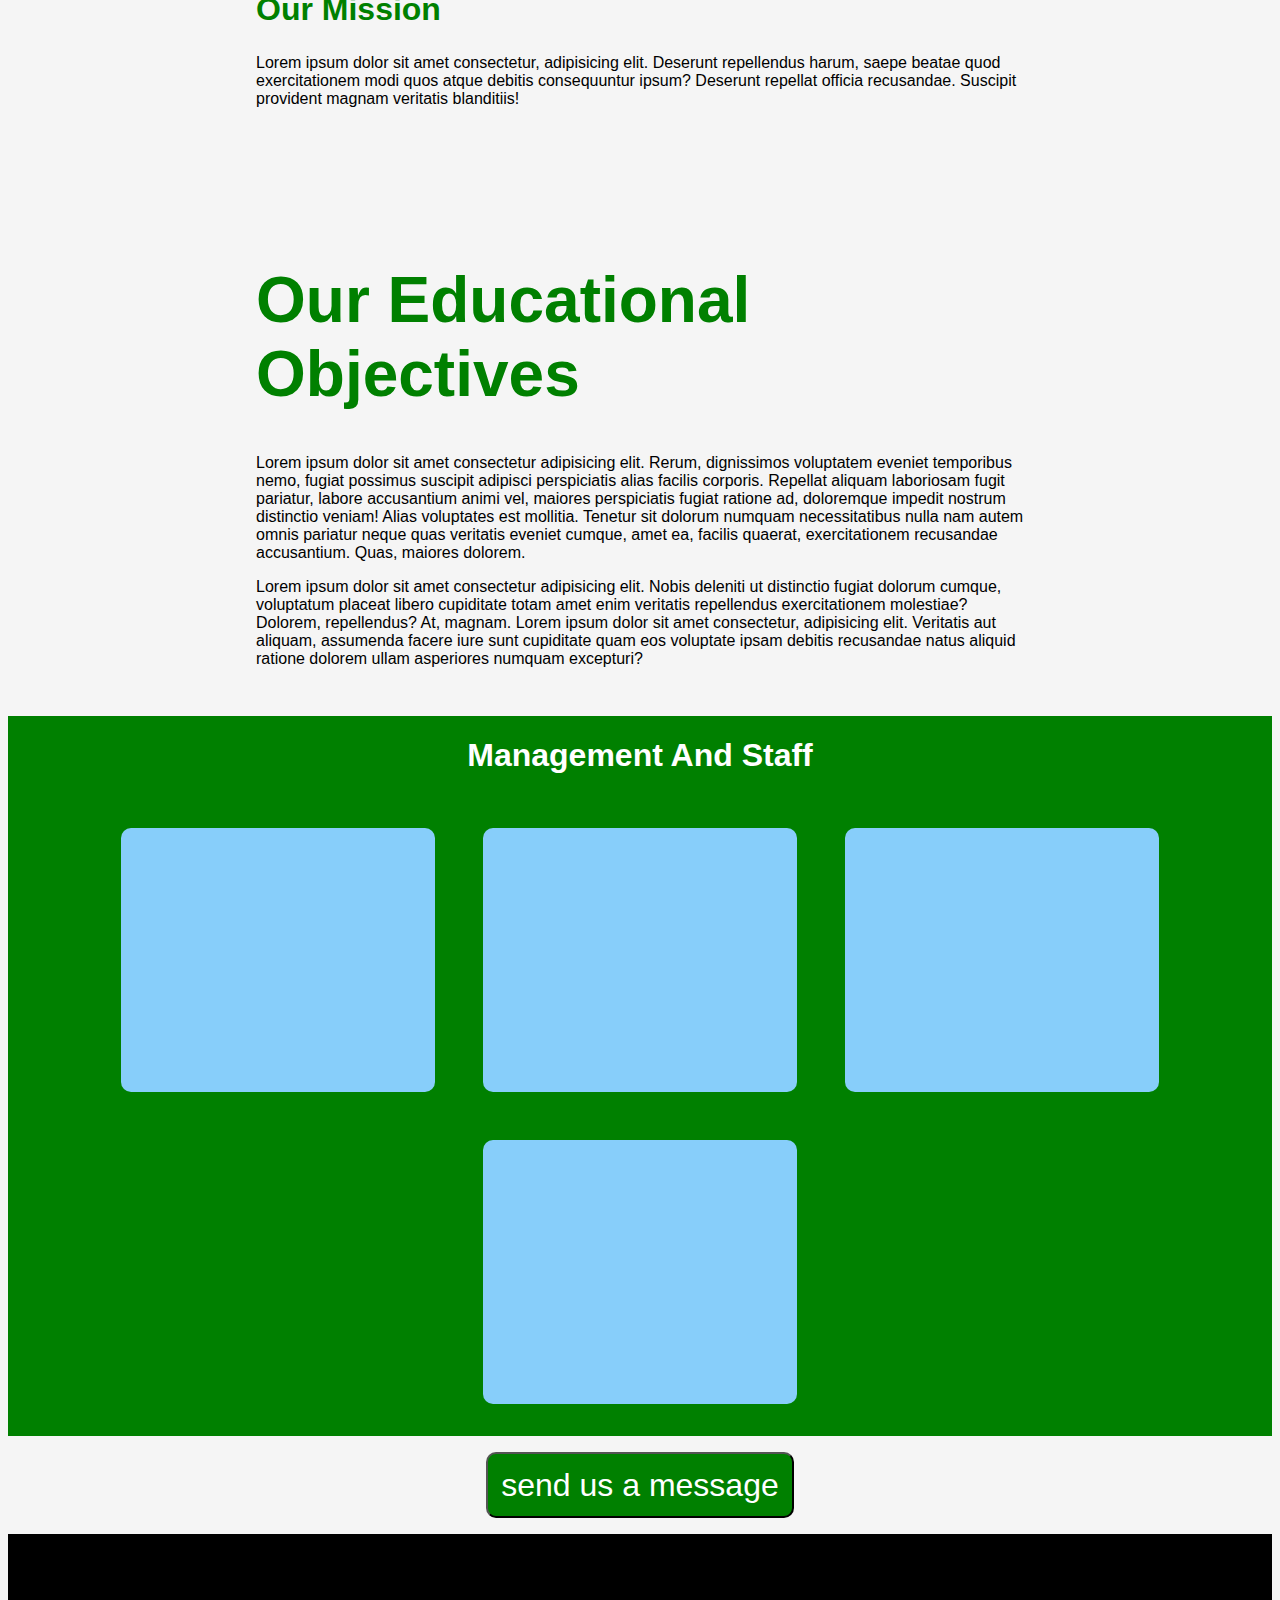
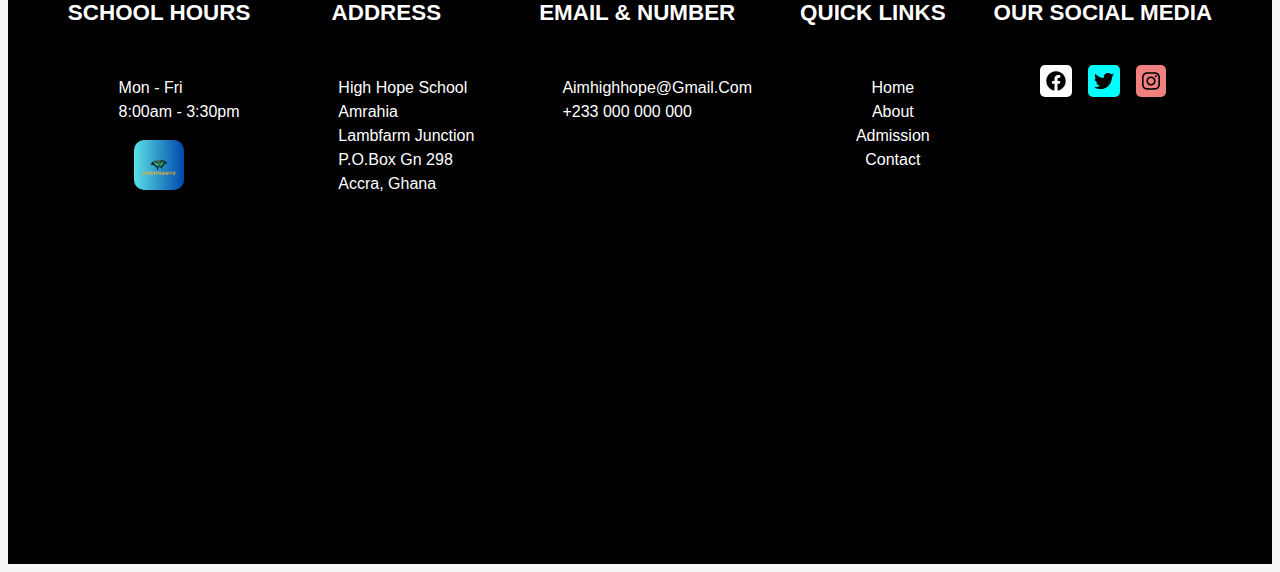
==== commit c3992af9: "add button container and button" ====
--- a/about.html
+++ b/about.html
@@ -14,7 +14,10 @@
 
         <header>
             <nav>
-                <img src="./images/logo.png" alt="logo">
+                <div>
+                    <a href="./index.html"><img class="logo-image" src="./images/logo.png" alt="logo"></a>
+                </div>
+
                 <div>
                     <ul class="nav-links">
                         <li class="link-item"><a href="./index.html">home</a></li>
@@ -35,12 +38,14 @@
 
         <section class="more-info">
             <div class="additional">
-                <img src="./images/background.jpg" alt="photo of school children">
+                <img src="./images/background2.jpg" alt="photo of school children">
                 <div class="additional-text">
                     <div>
+                        <h2 class="intro-heading">our vision</h2>
                         <p>Lorem ipsum dolor sit amet consectetur adipisicing elit. Sed, dolore. Lorem ipsum dolor sit amet consectetur adipisicing elit. Facere tenetur itaque repellat neque facilis odit, quisquam nobis ducimus commodi autem?</p>
                     </div>
                     <div>
+                        <h2 class="intro-heading">our mission</h2>
                         <p>Lorem ipsum dolor sit amet consectetur, adipisicing elit. Deserunt repellendus harum, saepe beatae quod exercitationem modi quos atque debitis consequuntur ipsum? Deserunt repellat officia recusandae. Suscipit provident magnam veritatis blanditiis!</p>
                     </div>
                 </div>
@@ -65,13 +70,17 @@
                 <h1>management and staff</h1>
             </div>
             <div class="card">
-                <div class="card-item">kindergarten</div>
-                <div class="card-item">primary</div>
-                <div class="card-item">high school</div>
-                <div class="card-item">high school</div>
+                <div class="card-item staff"></div>
+                <div class="card-item staff"></div>
+                <div class="card-item staff"></div>
+                <div class="card-item staff"></div>
             </div>
 
         </section>
+
+        <div class="button-container">
+            <button class="btn"><a href="./contact.html">send us a message</a> </button>
+        </div>
 
 
 
@@ -88,7 +97,7 @@
                         </ul>
                     </div>
                     <div class="footer-logo">
-                        <img src="./images/logo.png" alt="logo">
+                        <a href="#"><img class="logo-image" src="./images/logo.png" alt="logo"></a>
                     </div>
                 </div>
                 <div class="footer-item">
--- a/css/style.css
+++ b/css/style.css
@@ -84,8 +84,16 @@
     display: none;
 }
 
-
 /* end of nav bar */
+
+/* logo image */
+.logo-image {
+    height: 50px;
+    border-radius: 10px;
+
+}
+
+
 
 a {
     text-decoration: none;
@@ -102,7 +110,7 @@
     background-position: center;
     background-size: cover;
     background-repeat: no-repeat;
-    min-height: 100vh;
+    height: 100vh;
 }
 
 
@@ -185,11 +193,11 @@
     background: url(./images/background.jpg);
 }
 
-.kindergarten {
+.primary {
     background: url(./images/background.jpg);
 }
 
-.kindergarten {
+.high-school {
     background: url(./images/background.jpg);
 }
 
@@ -198,7 +206,7 @@
 /* more info design */
 
 .more-info {
-    /* grid-column: 2/7; */
+
     min-height: 70vh;
 
 }
@@ -214,7 +222,7 @@
 }
 
 .additional img {
-    /* height: 500px; */
+
     border-radius: var(--border-radius);
 }
 
@@ -226,12 +234,37 @@
 }
 
 /* end of more info design */
+
+/* button container style */
+
+.button-container {
+    display: flex;
+    justify-content: center;
+    align-items: center;
+    margin: 1rem;
+}
+
+.btn {
+    font-size: var(--big-font-size);
+    padding: 0.8rem;
+    background-color: var(--school-color);
+    color: #fff;
+    border-radius: 10px;
+    cursor: pointer;
+}
+
+.btn a {
+    color: #fff;
+}
+
+.btn:hover {
+    opacity: 0.7;
+}
 
 /* footer css */
 
 footer {
     background-color: var(--primary-color);
-    /* grid-column: 1/8; */
     color: var(--secondary-color);
     min-height: 70vh;
     text-transform: capitalize;
@@ -300,6 +333,7 @@
     padding: 6px;
     border-radius: 5px;
 }
+
 .facebook-icon {
     background-color: white;
 }
@@ -329,6 +363,9 @@
     list-style-type: decimal;
 }
 
+.admision-requirement ol > li > ul > li {
+    list-style-type: circle;
+}
 
 
 /* contact */
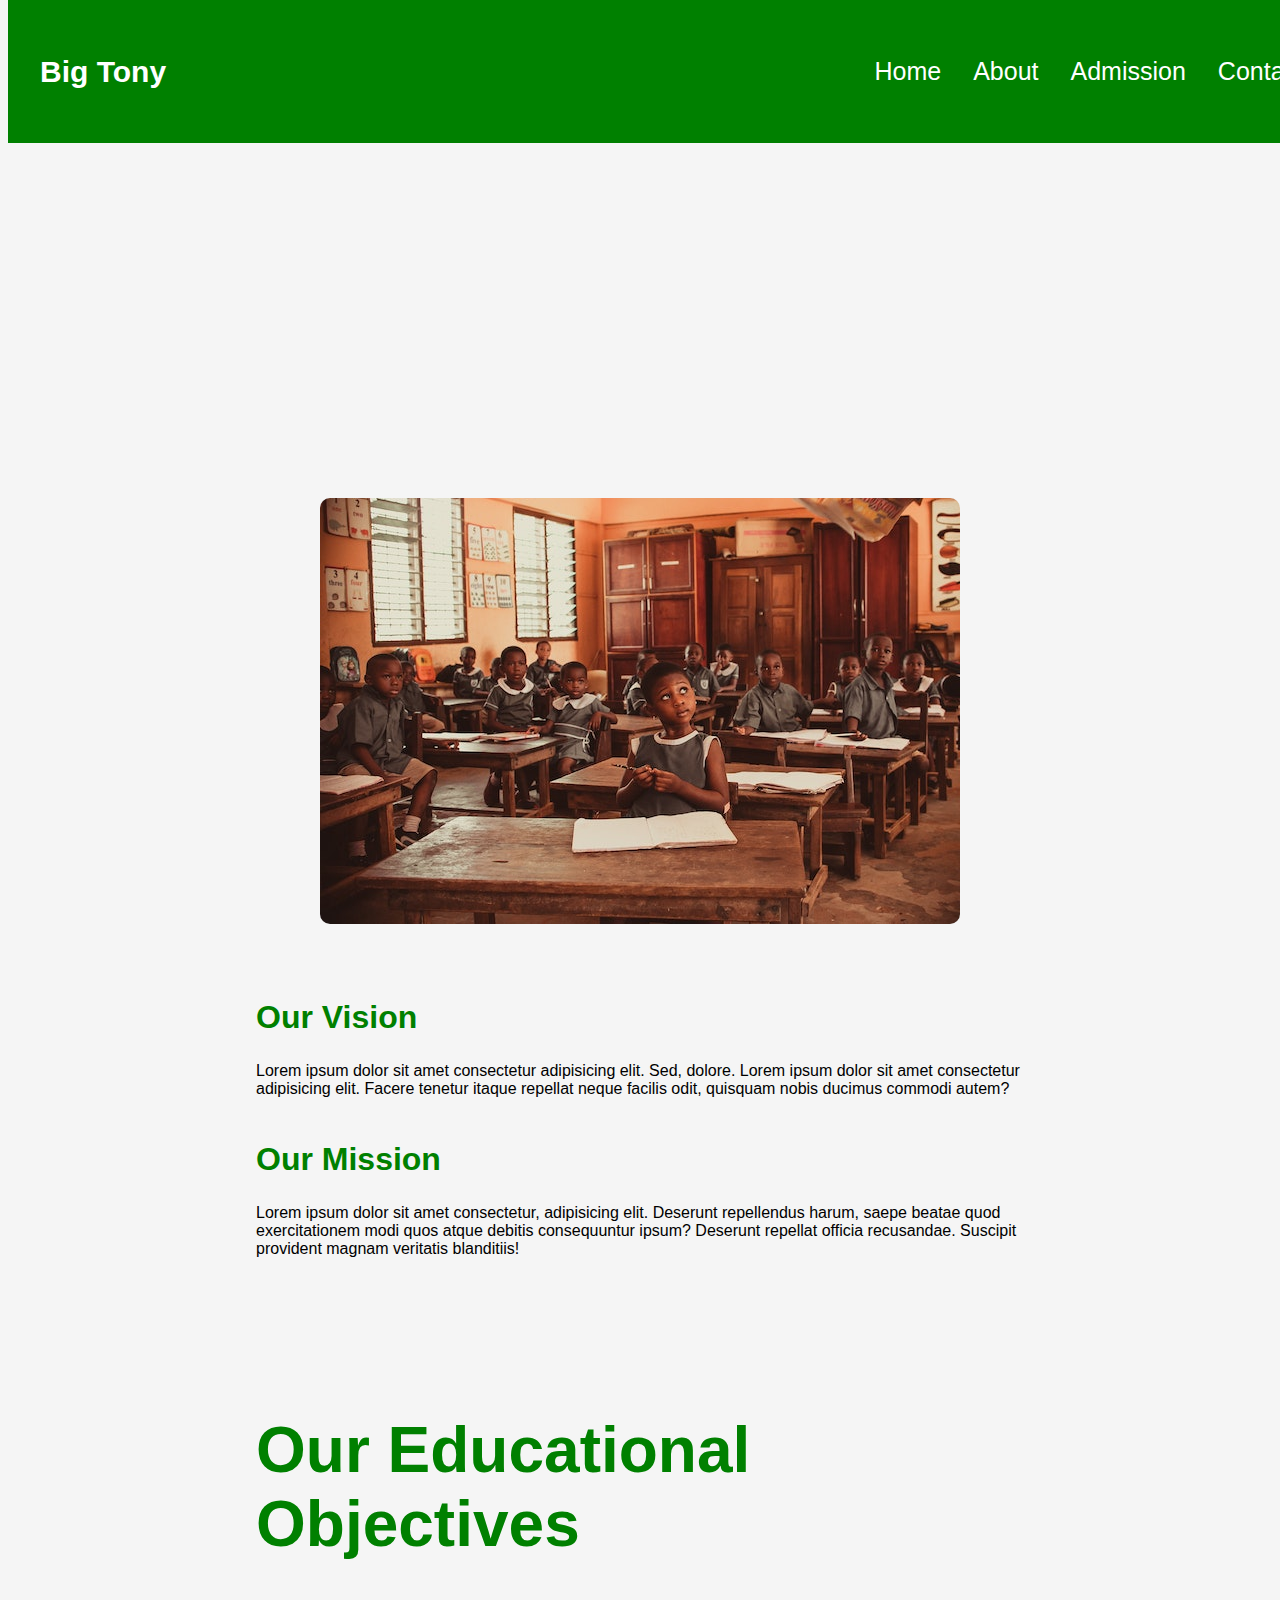
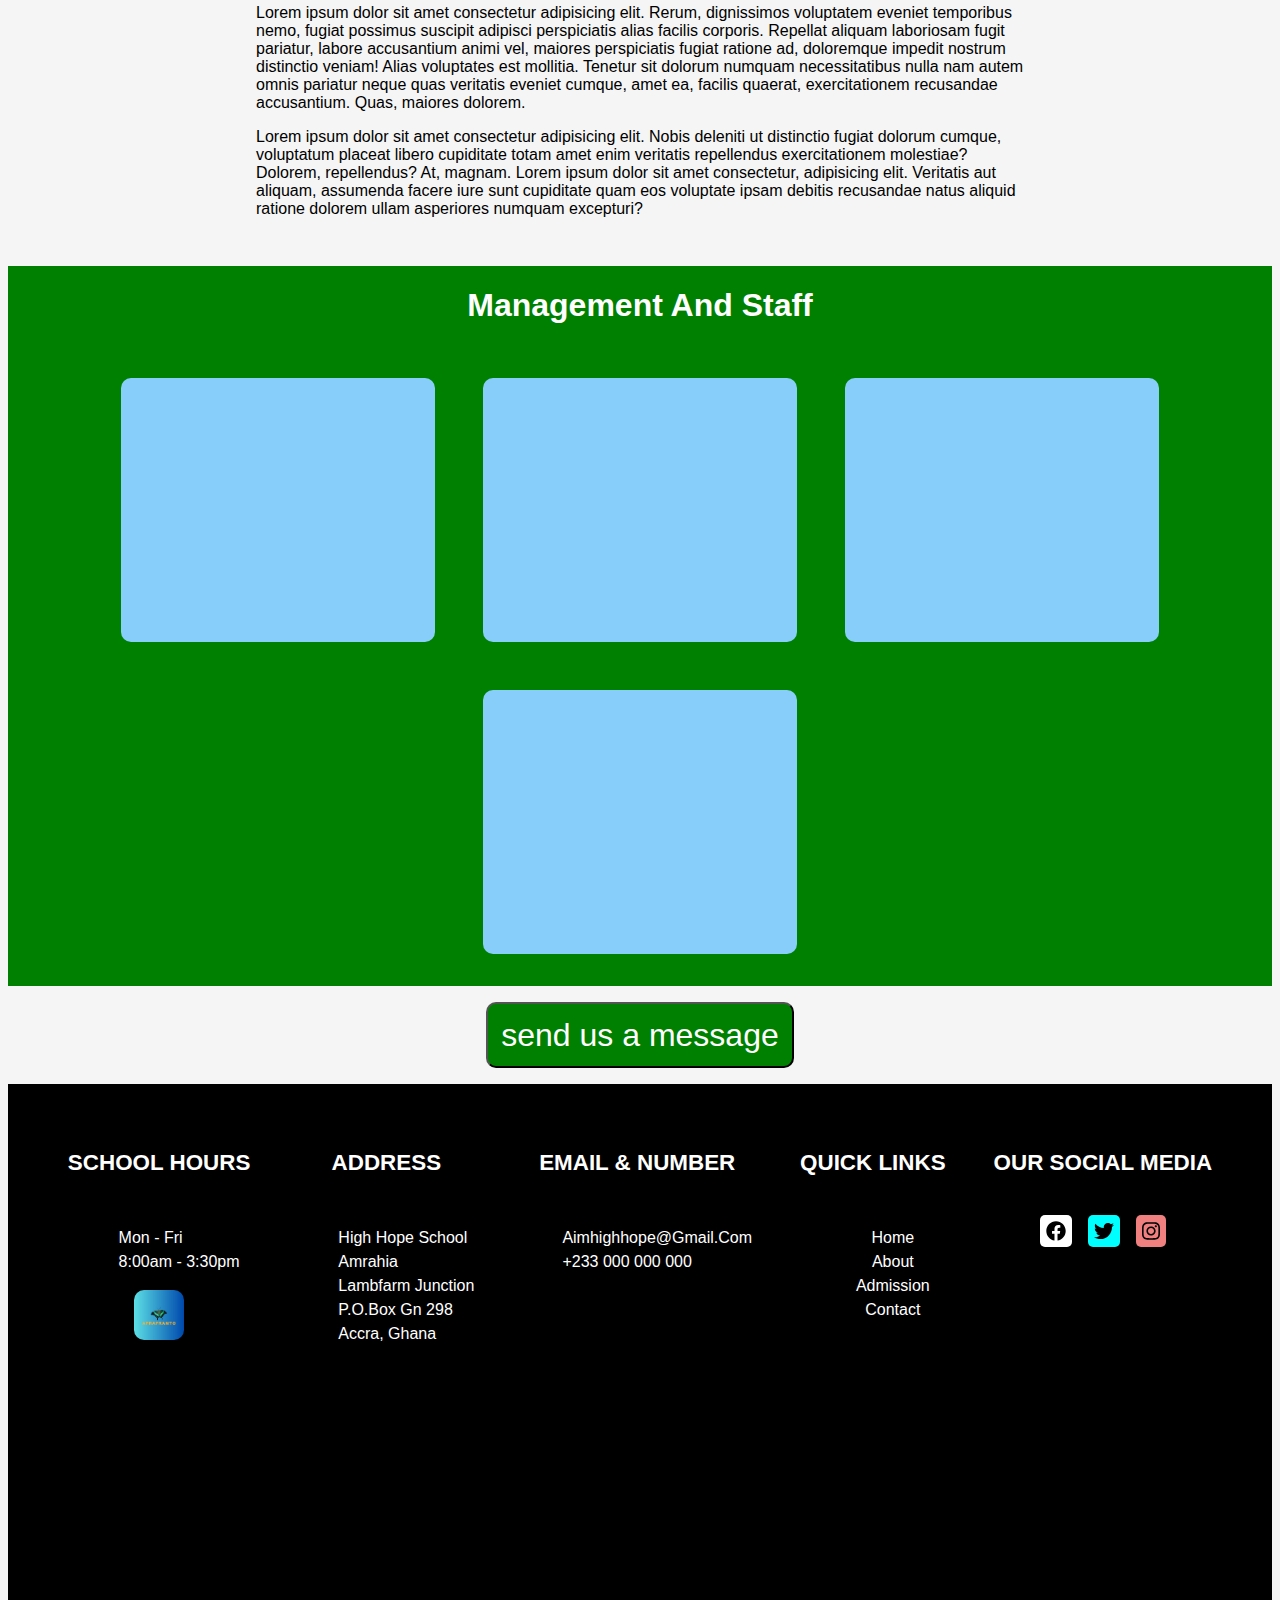
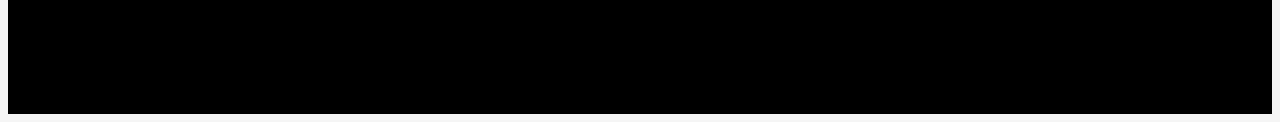
==== commit 8e340585: "change nav bar style and add javascript to toggle in mobile and tablet view" ====
--- a/about.html
+++ b/about.html
@@ -12,25 +12,21 @@
 
     <div class="container">
 
-        <header>
-            <nav>
-                <div>
-                    <a href="./index.html"><img class="logo-image" src="./images/logo.png" alt="logo"></a>
-                </div>
+        <nav id="nav-bar" class="nav-bar">
+            <h2  class="logo"> big tony</h2>
 
-                <div>
-                    <ul class="nav-links">
-                        <li class="link-item"><a href="./index.html">home</a></li>
-                        <li class="link-item"><a href="./about.html">about</a></li>
-                        <li class="link-item"><a href="./admission.html">admission</a></li>
-                        <li class="link-item"><a href="./contact.html">contact</a></li>
-                    </ul>
-                </div>
-                <div class="nav-toggle">
-                    <p>+</p>
-                </div>
-            </nav>
-        </header>
+            <ul id="links" class="links">
+                 <li class="list-item"><a href="index.html">home</a></li>
+                 <li class="list-item"><a href="./about.html">about</a></li>
+                 <li class="list-item"><a href="./admission.html">admission</a></li>
+                 <li class="list-item"><a href="./contact.html">contact</a></li>
+            </ul>
+            <button id="hamburger" class="hamburger">
+                <a href="#"><img src="./images/facebook.svg" class="facebook-icon" alt="facebook-icon"></a>
+                <!-- <i class="fa-solid fa-bars"></i> -->
+           </button>
+
+       </nav>
 
         <section class="hero about-hero">
             <p>Lorem ipsum dolor sit amet consectetur adipisicing elit. At?</p>
--- a/css/style.css
+++ b/css/style.css
@@ -40,47 +40,50 @@
 
 
 nav {
-    background-color:  var(--nav-color);
-    height: 70px;
-    padding: 0.8rem;
     display: flex;
     justify-content: space-between;
     align-items: center;
-    gap: var(--gap);
+    text-transform: capitalize;
+    padding: 1rem 2rem;
+    position: fixed;
     width: 100vw;
-    position: fixed;
+    background-color: var(--school-color);
+    /* opacity: 1; */
+    z-index: 5;
     top: 0;
-
-
-
-}
-
-nav img {
-    height: 50px;
-    border-radius: 10px;
-}
-
-nav ul {
-    display: flex;
-    justify-content: space-around;
-    /* width: 500px; */
-    padding: 1rem 2rem;
-}
-
-.nav-links li {
-    padding: 0.6rem;
-
-}
-
-.nav-links a {
+}
+
+
+nav h2 {
+    font-size: 30px;
+    color: var(--secondary-color);
+}
+
+.links {
+    display: flex;
+    justify-content: center;
+    align-items: center;
+    font-size: 25px;
+    height: auto;
+}
+
+.links li {
+    list-style: none;
+    display: flex;
+}
+
+.links a {
+    text-decoration: none;
+    padding: 1rem;
     text-transform: capitalize;
     color: var(--secondary-color);
-    font-size: 1.1rem;
-    font-weight: bolder;
-
-}
-
-.nav-toggle {
+    cursor: pointer;
+}
+ul.show {
+    display: block;
+}
+
+.hamburger {
     display: none;
 }
 
@@ -106,11 +109,11 @@
 /* hero banner design */
 
 .hero {
-    background: url(./images/afra.png);
+    background-image: url(./images/licensed-image.jpeg);
     background-position: center;
     background-size: cover;
     background-repeat: no-repeat;
-    height: 100vh;
+    min-height: 50vh;
 }
 
 
@@ -398,23 +401,35 @@
 @media (max-width: 1000px) {
 
     nav {
-        justify-content: space-around;
-        padding: 0;
-    }
-
-
-    .nav-links li {
-        display: flex;
-        padding: 0.4rem;
-    }
-
-    .nav-links {
+        flex-direction: column-reverse;
+        justify-content: center;
+        /* padding-right: 2rem; */
+   }
+
+   nav h2 {
+        font-size: 20px;
+
         display: none;
-    }
-
-    .nav-toggle {
+   }
+
+   .links {
+        display: none;
+        font-size: 18px;
+        padding: 0.5rem;
+        height: auto;
+   }
+
+   .links li {
+        margin-bottom: 0.5rem;
+   }
+
+   .hamburger {
         display: block;
-    }
+        border: none;
+        background: transparent;
+        font-size: 30px;
+        align-self: flex-end;
+   }
 
 }
 
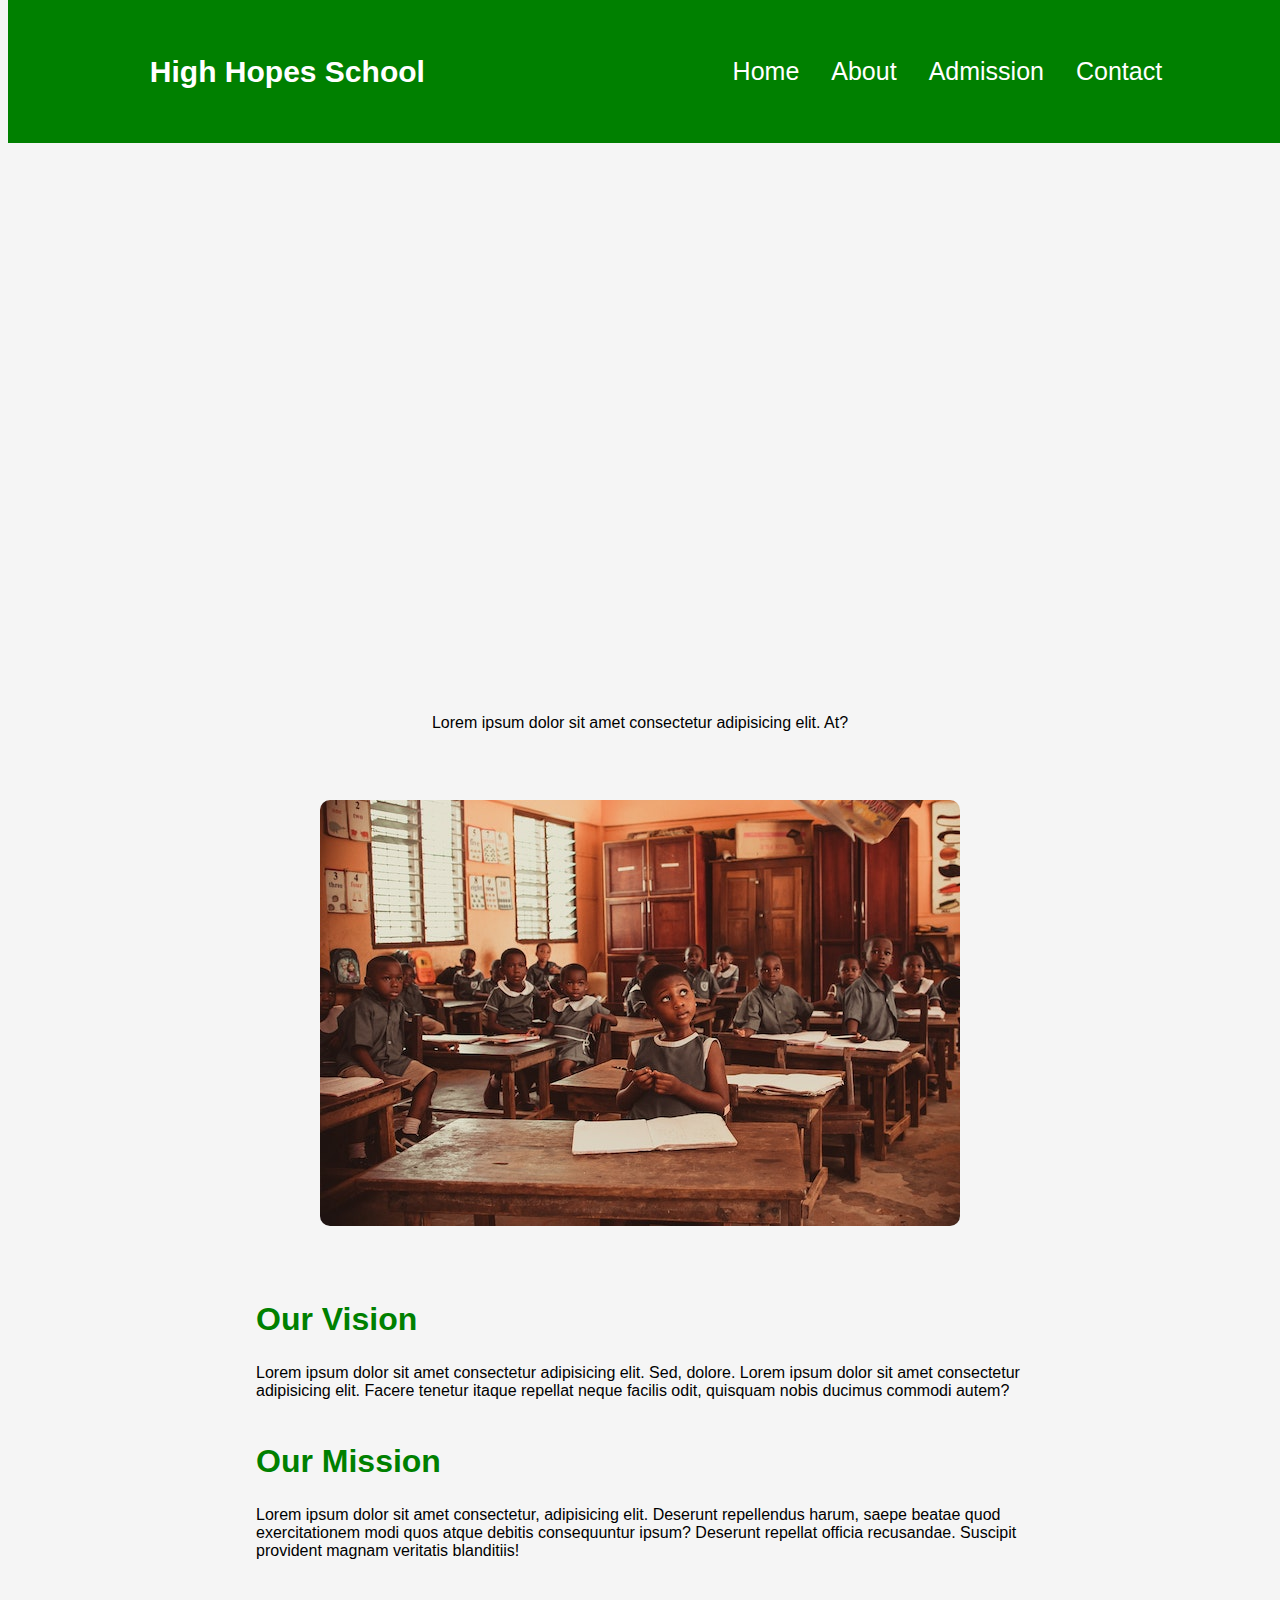
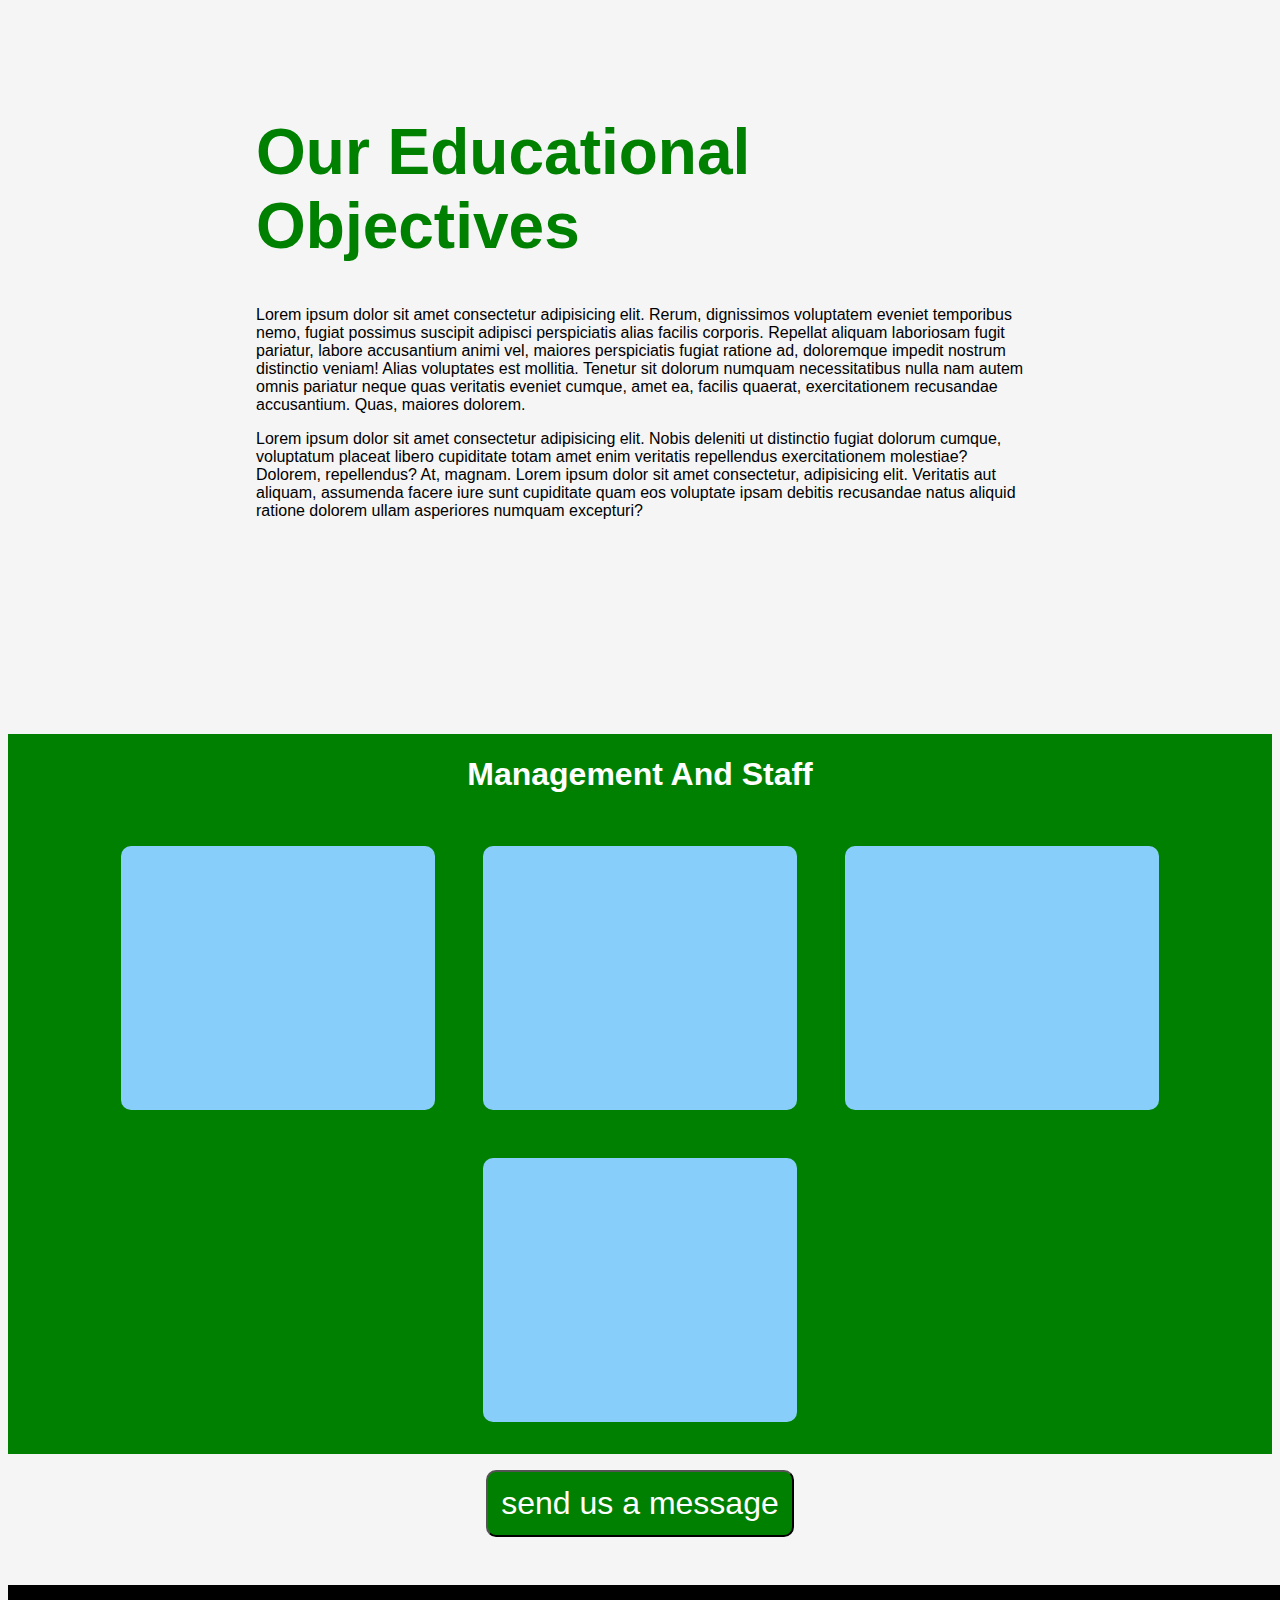
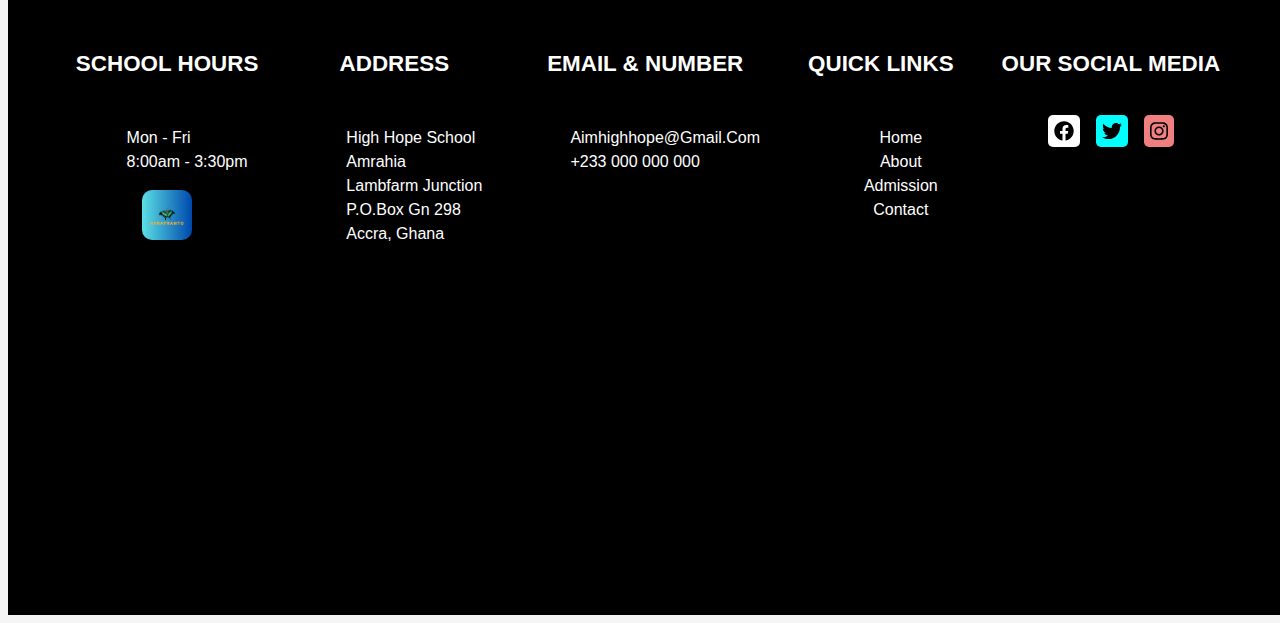
==== commit 30ba1392: "add new nav icon and links to header logo and nav logo" ====
--- a/about.html
+++ b/about.html
@@ -12,8 +12,14 @@
 
     <div class="container">
 
+        <header class="header">
+            <div>
+                <h2><a href="index.html">high hopes school</a></h2>
+            </div>
+        </header>
+
         <nav id="nav-bar" class="nav-bar">
-            <h2  class="logo"> big tony</h2>
+            <h2  class="logo"> <a href="index.html">high hopes school</a></h2>
 
             <ul id="links" class="links">
                  <li class="list-item"><a href="index.html">home</a></li>
@@ -22,7 +28,7 @@
                  <li class="list-item"><a href="./contact.html">contact</a></li>
             </ul>
             <button id="hamburger" class="hamburger">
-                <a href="#"><img src="./images/facebook.svg" class="facebook-icon" alt="facebook-icon"></a>
+                <a href="#"><img src="./images/nav-icon.svg" class="nav-icon" alt="nav-icon"></a>
                 <!-- <i class="fa-solid fa-bars"></i> -->
            </button>
 
--- a/css/style.css
+++ b/css/style.css
@@ -16,7 +16,9 @@
     --big-font-size: 2rem;
     --line-height: 1.5;
     --school-color: green;
-}
+    --box-shadow: 4px 4px 4px rgba(2, 24, 2, 0.1);
+}
+
 
 body {
     background-color: var(--background-color);
@@ -35,16 +37,37 @@
 }
 
 
+/* header */
+
+.header {
+    display: none;
+    position: fixed;
+    width: 100vw;
+    background-color: var(--school-color);
+    display: flex;
+    justify-content: space-around;
+    align-items: center;
+    text-transform: capitalize;
+    padding: 1rem;
+    height: 30px;
+    color: var(--secondary-color);
+
+}
+
+header a, nav a {
+    color: #fff;
+}
+
 /* nav bar design */
 
 
 
 nav {
     display: flex;
-    justify-content: space-between;
+    justify-content: space-around;
     align-items: center;
     text-transform: capitalize;
-    padding: 1rem 2rem;
+    padding: 1rem;
     position: fixed;
     width: 100vw;
     background-color: var(--school-color);
@@ -53,6 +76,13 @@
     top: 0;
 }
 
+.nav-header {
+    display: flex;
+    justify-content: space-between;
+    align-items: center;
+    width: 70vw;
+}
+
 
 nav h2 {
     font-size: 30px;
@@ -83,8 +113,19 @@
     display: block;
 }
 
+.nav-icon  {
+
+    height: 30px;
+    padding: 6px;
+    border-radius: 5px;
+
+}
+
 .hamburger {
     display: none;
+    background: transparent;
+    border: none;
+    color: #fff;
 }
 
 /* end of nav bar */
@@ -109,11 +150,17 @@
 /* hero banner design */
 
 .hero {
-    background-image: url(./images/licensed-image.jpeg);
+    background: url('./images/afra.png');
     background-position: center;
     background-size: cover;
     background-repeat: no-repeat;
-    min-height: 50vh;
+    height: 80vh;
+    padding: 20px;
+    text-align: center;
+    display: flex;
+    align-items: flex-end;
+    justify-content: center;
+    text-transform: var(--text-transform);
 }
 
 
@@ -136,7 +183,7 @@
 .sub-intro {
 
     padding-top: var(--small-padding);
-    min-height: 50vh;
+    min-height: 70vh;
     width: 60vw;
 }
 
@@ -152,7 +199,7 @@
 .info {
     background-color: green;
 
-    min-height: 70vh;
+    min-height: 80vh;
     display: flex;
     justify-content: center;
     align-items: center;
@@ -179,20 +226,23 @@
 
     display: flex;
     justify-content: center;
-    align-items: end;
+    align-items: flex-end;
     width: 250px;
     height: 200px;
     background: lightskyblue;
+    background-position: center;
+    background-size: cover;
+    background-repeat: no-repeat;
     border-radius: var(--border-radius);
     padding: var(--small-padding);
     text-transform: capitalize;
     font-weight: bolder;
     font-size: var(--big-font-size);
     color: var(--secondary-color);
-}
-
-
-.kindergarten {
+    /* box-shadow: var(--box-shadow); */
+}
+
+/* .kindergarten {
     background: url(./images/background.jpg);
 }
 
@@ -202,7 +252,7 @@
 
 .high-school {
     background: url(./images/background.jpg);
-}
+} */
 
 /* end of info design */
 
@@ -271,6 +321,8 @@
     color: var(--secondary-color);
     min-height: 70vh;
     text-transform: capitalize;
+    width: 100vw;
+    margin-top: 3rem;
 }
 
 .footer-info {
@@ -400,11 +452,20 @@
 
 @media (max-width: 1000px) {
 
+    header {
+        display: block;
+
+    }
+
+
     nav {
+        display: flex;
         flex-direction: column-reverse;
         justify-content: center;
-        /* padding-right: 2rem; */
+        align-items: center;
+        top: 55px;
    }
+
 
    nav h2 {
         font-size: 20px;
@@ -428,8 +489,12 @@
         border: none;
         background: transparent;
         font-size: 30px;
-        align-self: flex-end;
+        /* align-self: center; */
    }
+
+   .sub-intro {
+    min-height: 50vh;
+}
 
 }
 
@@ -471,6 +536,10 @@
         width: 100vw;
     }
 
+    .google-map, .google-form {
+        max-width: 360px;
+    }
+
 
 }
 
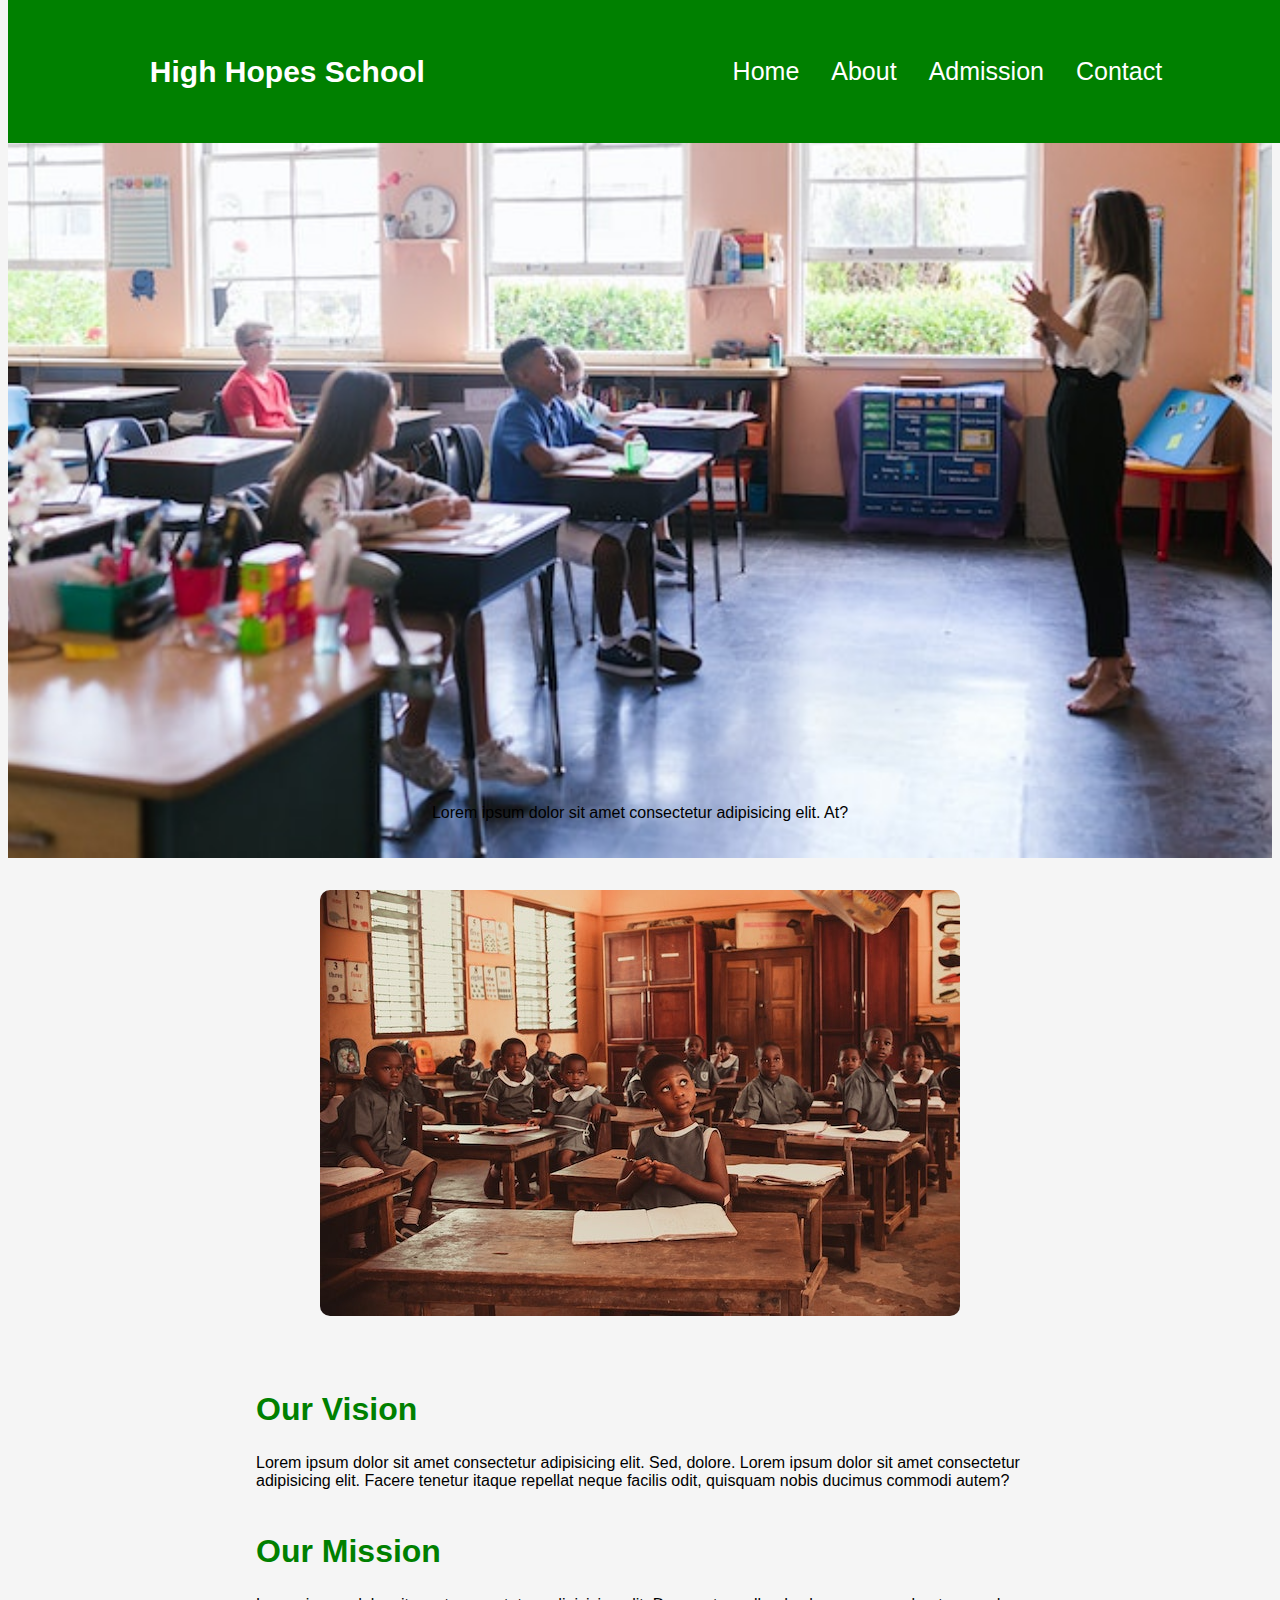
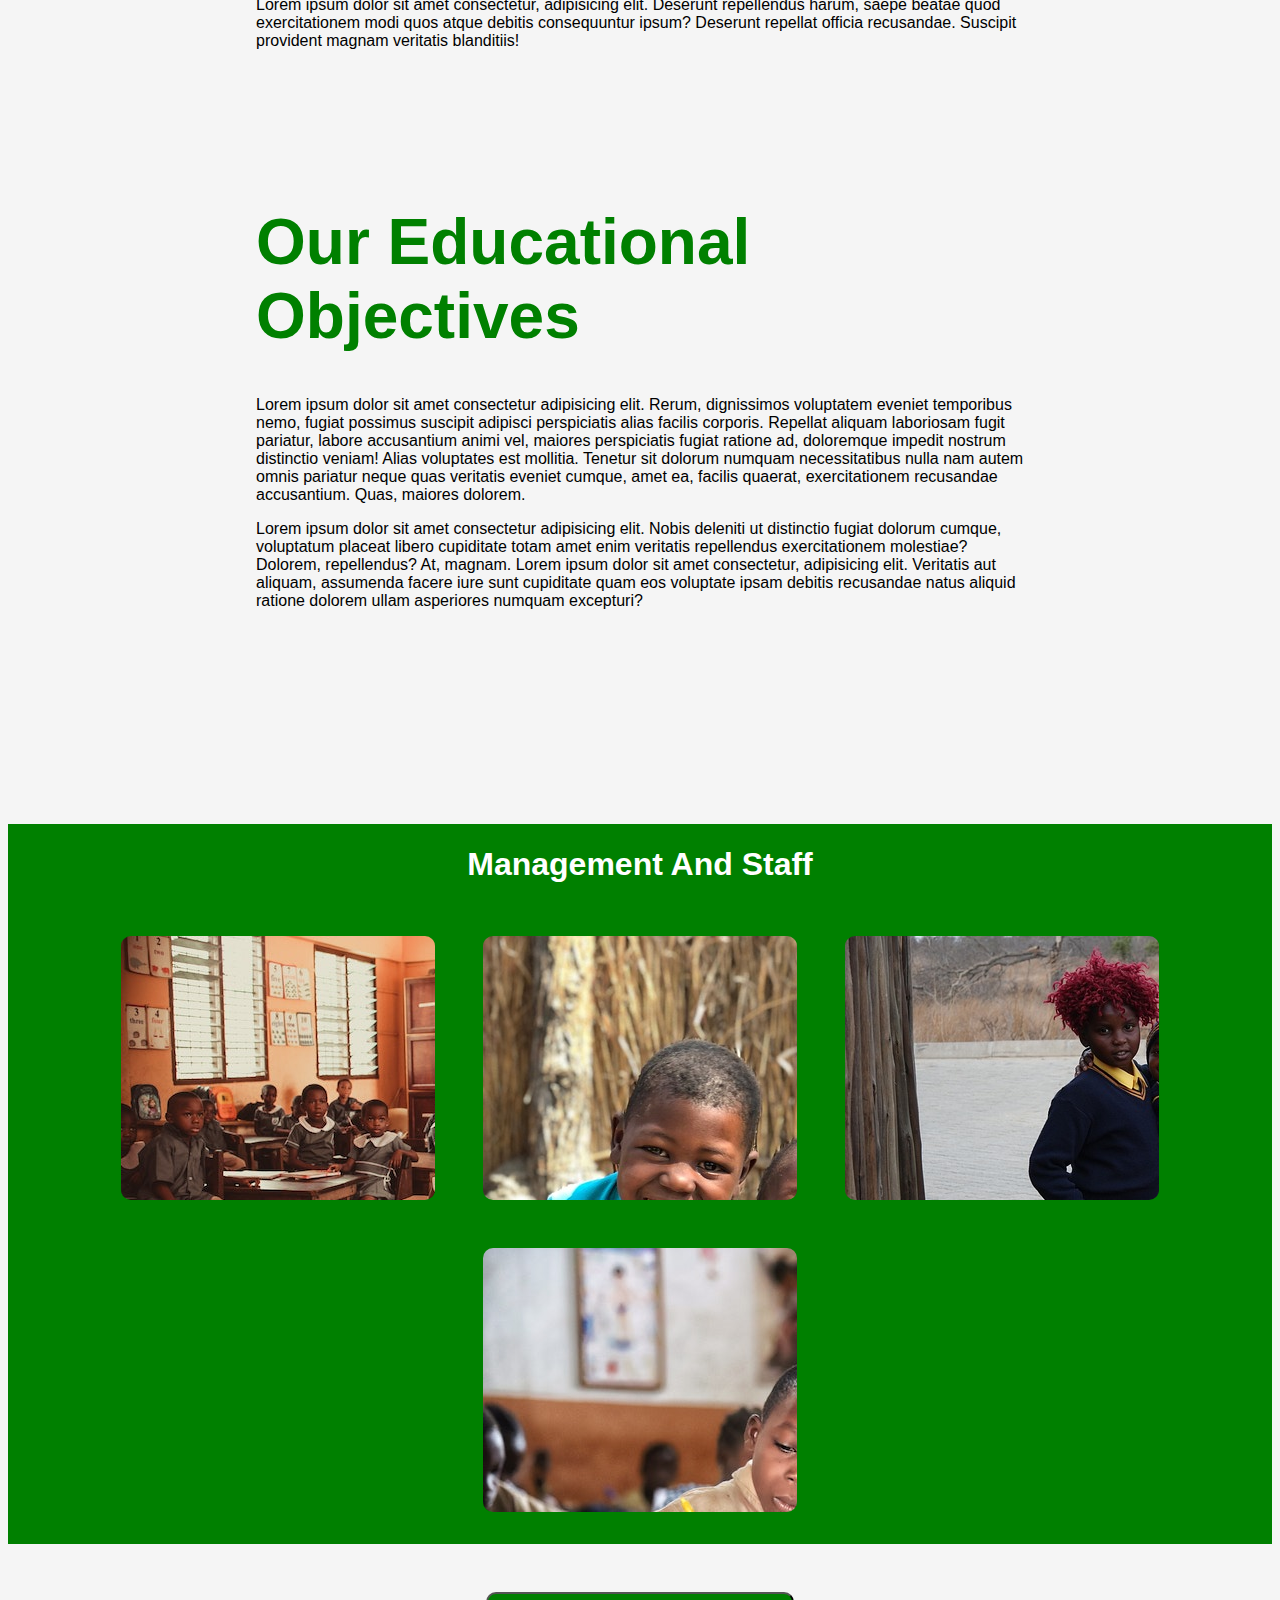
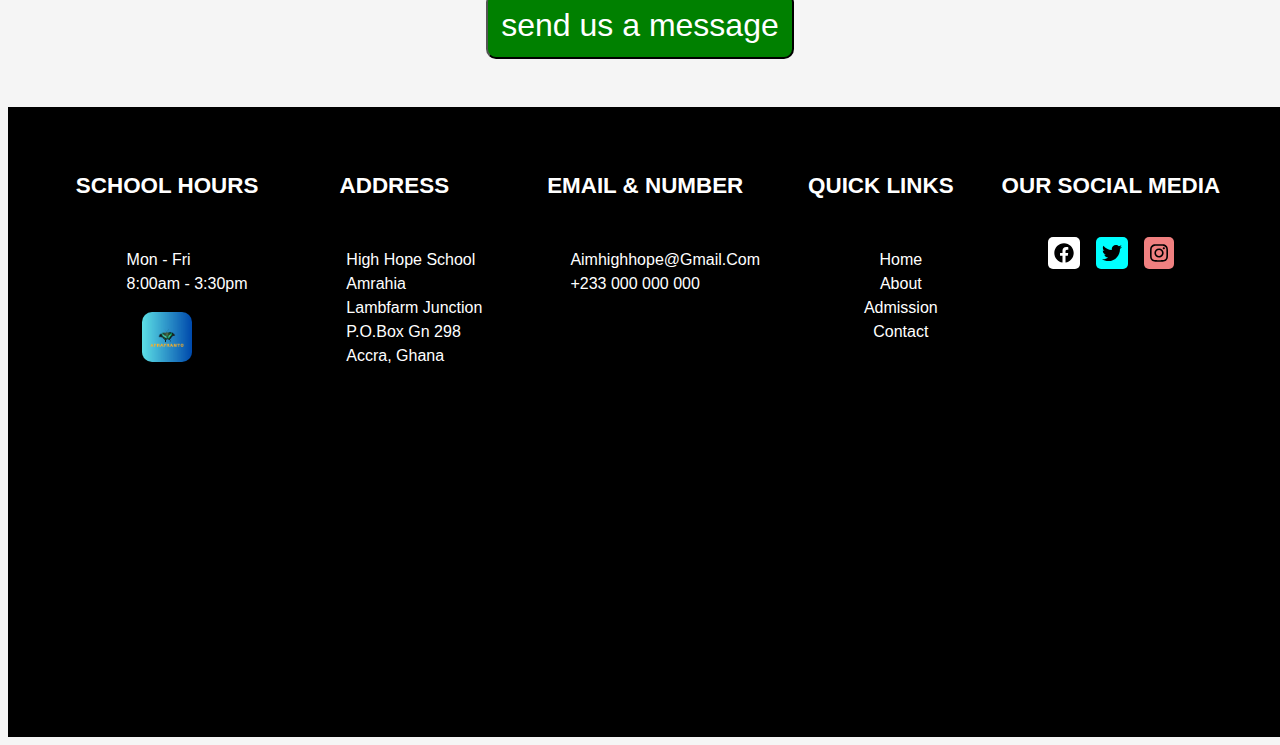
==== commit cb7c5f2a: "add backgroung images to hero and nav items" ====
--- a/about.html
+++ b/about.html
@@ -72,10 +72,10 @@
                 <h1>management and staff</h1>
             </div>
             <div class="card">
-                <div class="card-item staff"></div>
-                <div class="card-item staff"></div>
-                <div class="card-item staff"></div>
-                <div class="card-item staff"></div>
+                <div class="card-item staff1"></div>
+                <div class="card-item staff2"></div>
+                <div class="card-item staff3"></div>
+                <div class="card-item staff4"></div>
             </div>
 
         </section>
--- a/css/style.css
+++ b/css/style.css
@@ -149,12 +149,18 @@
 
 /* hero banner design */
 
+.hero-section {
+    width: 100vw;
+    height: 100vh;
+}
+
 .hero {
-    background: url('./images/afra.png');
+    background-image: url('../images/background.jpg');
+    /* background: lightblue; */
     background-position: center;
     background-size: cover;
     background-repeat: no-repeat;
-    height: 80vh;
+    height: 90vh;
     padding: 20px;
     text-align: center;
     display: flex;
@@ -229,7 +235,6 @@
     align-items: flex-end;
     width: 250px;
     height: 200px;
-    background: lightskyblue;
     background-position: center;
     background-size: cover;
     background-repeat: no-repeat;
@@ -242,19 +247,40 @@
     /* box-shadow: var(--box-shadow); */
 }
 
-/* .kindergarten {
-    background: url(./images/background.jpg);
+.kindergarten {
+    background: url(../images/background.jpg);
 }
 
 .primary {
-    background: url(./images/background.jpg);
+    background: url(../images/background2.jpg);
 }
 
 .high-school {
-    background: url(./images/background.jpg);
-} */
+    background: url(../images/background.jpg);
+}
 
 /* end of info design */
+
+
+
+/* about */
+
+/*  card item background staff photos */
+.staff1 {
+    background: url(../images/background2.jpg);
+}
+
+.staff2 {
+    background: url(../images/kg.jpg);
+}
+
+.staff3 {
+    background: url(../images/primary.jpg);
+}
+
+.staff4 {
+    background: url(../images/primary2.jpg);
+}
 
 /* more info design */
 
@@ -294,7 +320,7 @@
     display: flex;
     justify-content: center;
     align-items: center;
-    margin: 1rem;
+    margin: 3rem 0;
 }
 
 .btn {
@@ -405,6 +431,7 @@
 /* end of footer styling */
 
 
+
 /* admmision style */
 
 
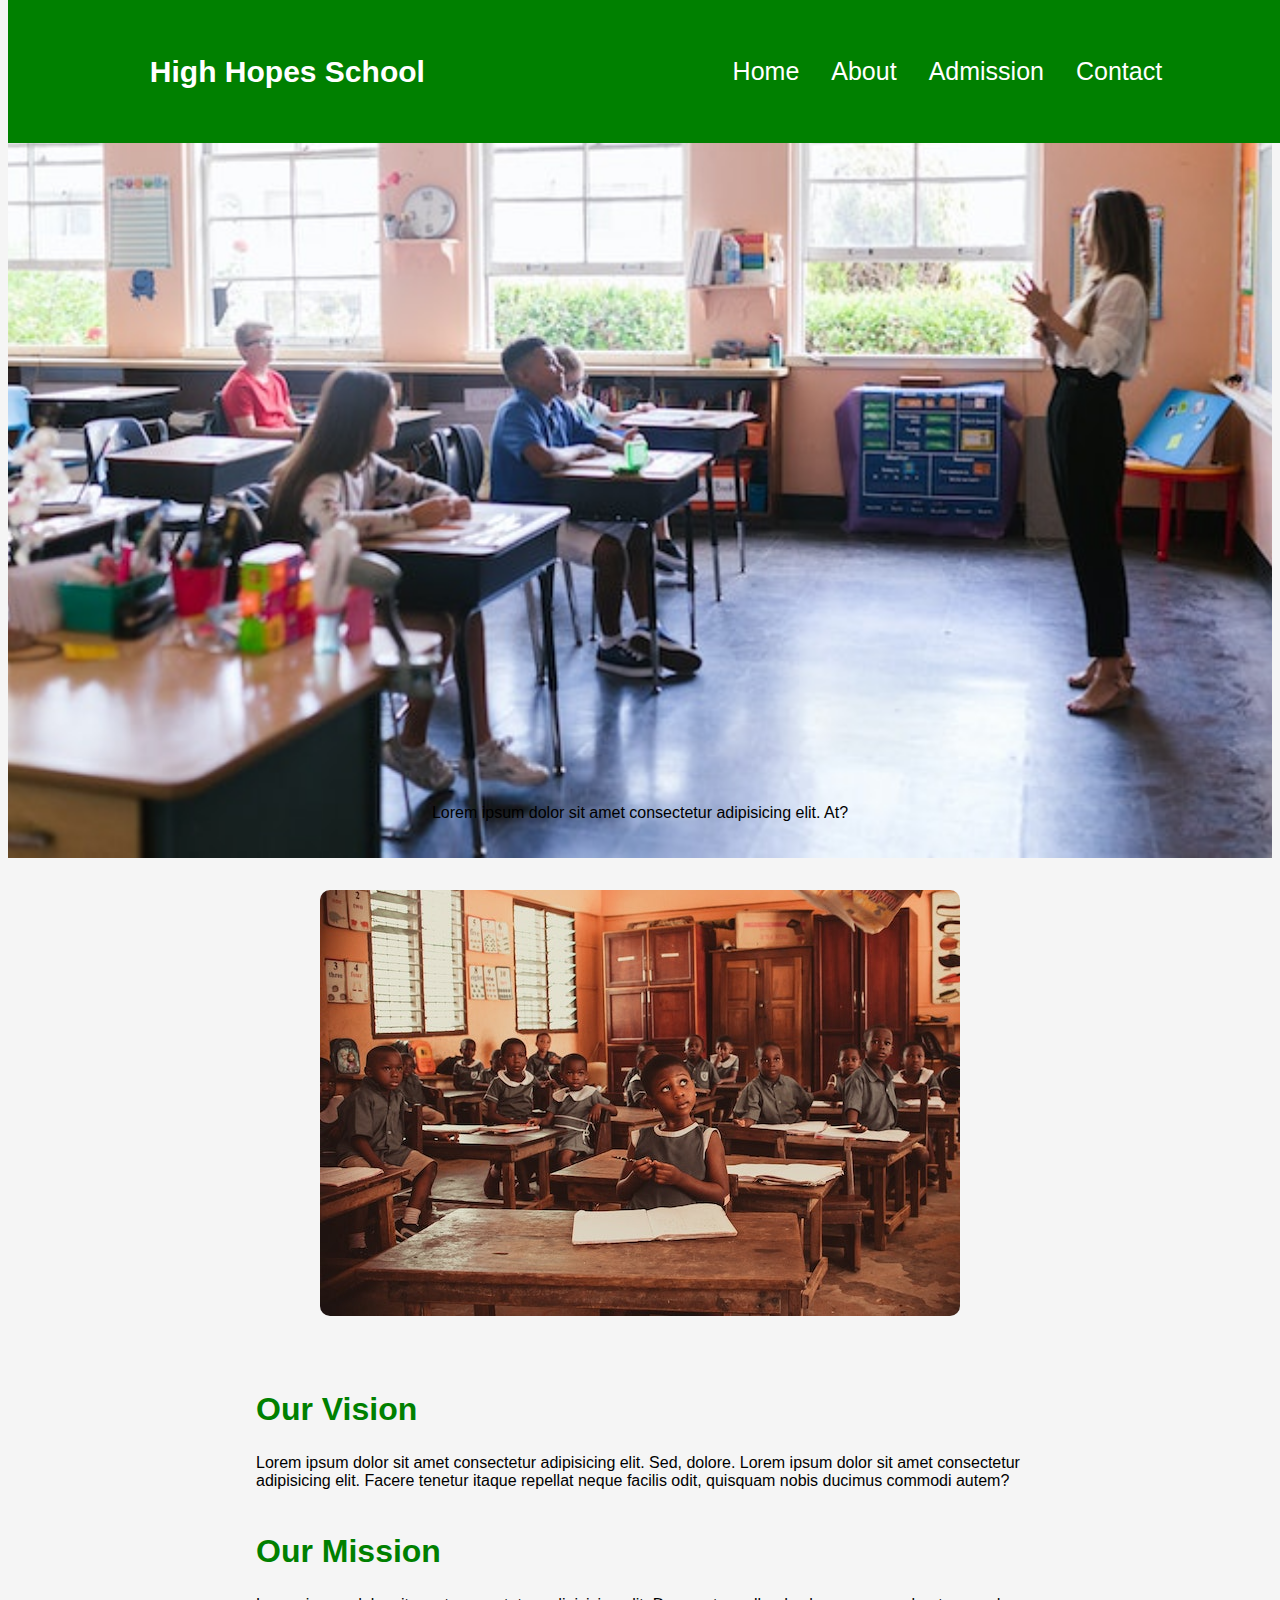
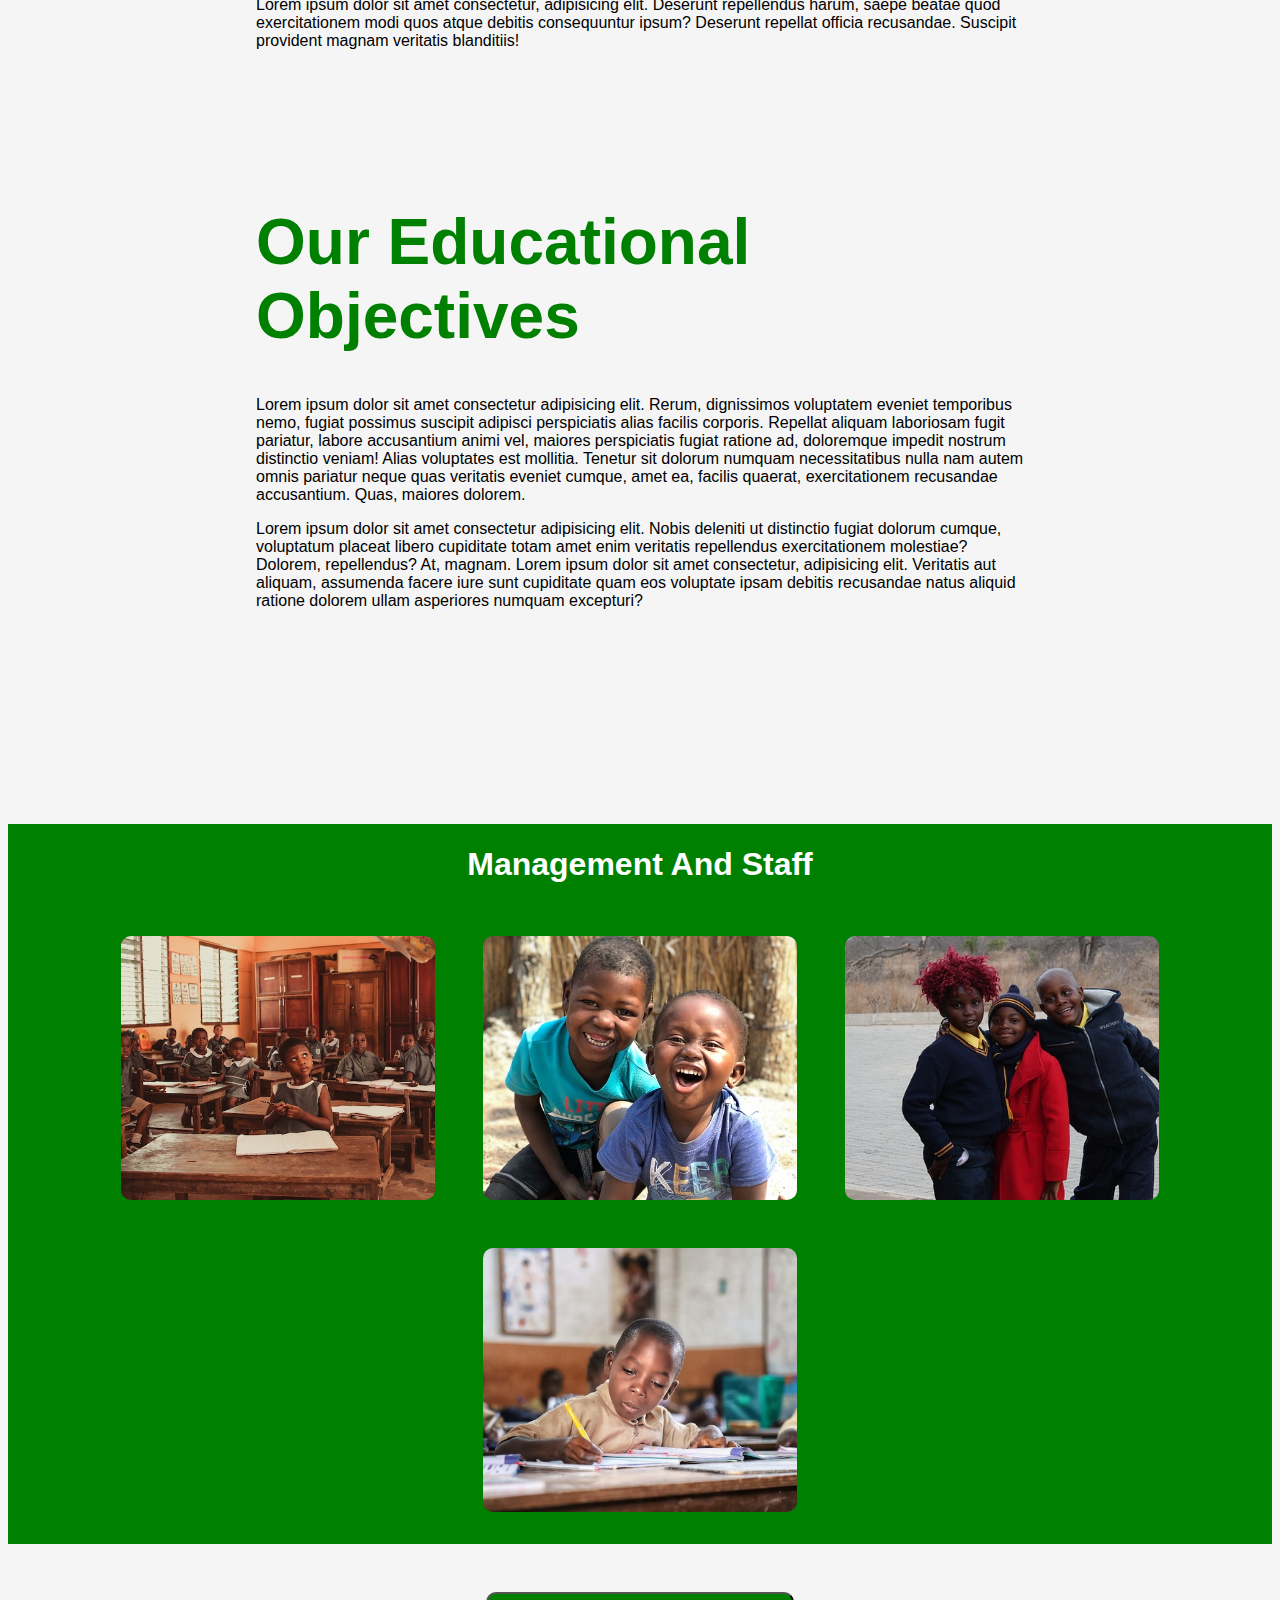
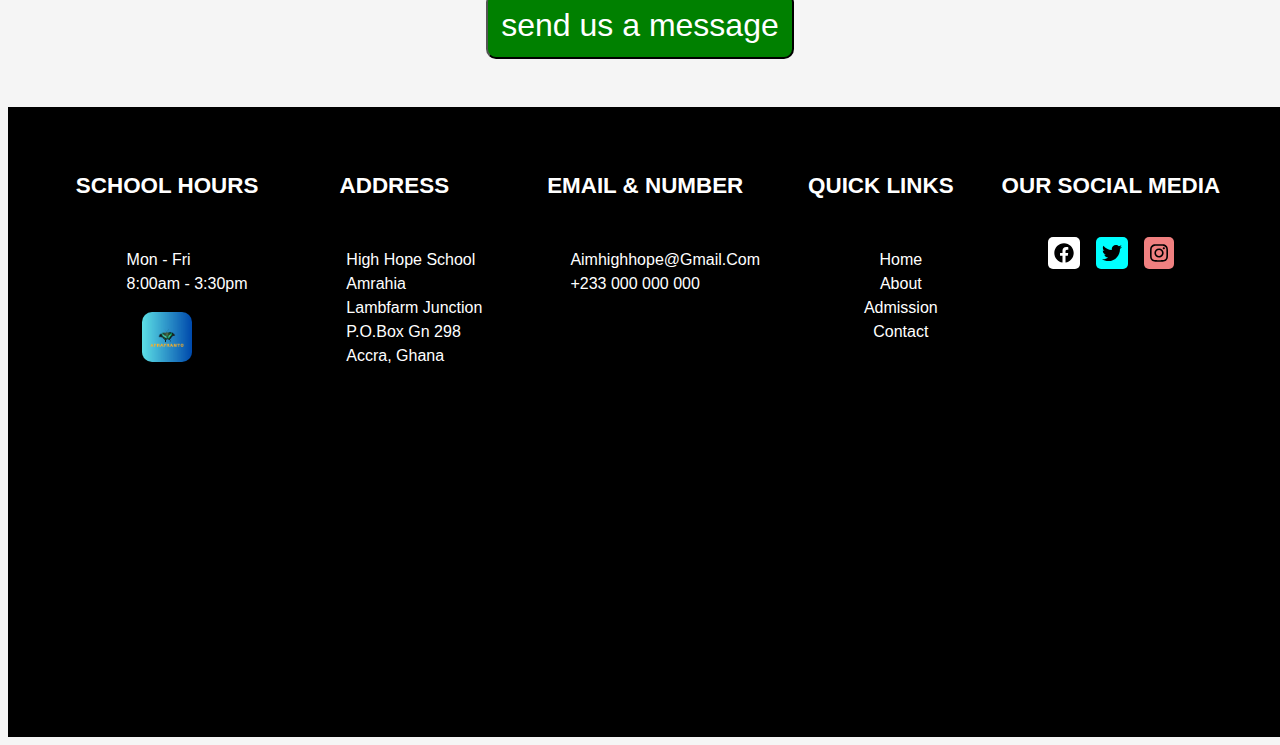
==== commit 305b2f6b: "Update about.html with google tag manager code" ====
--- a/about.html
+++ b/about.html
@@ -1,6 +1,13 @@
 <!DOCTYPE html>
 <html lang="en">
 <head>
+    <!-- Google Tag Manager -->
+<script>(function(w,d,s,l,i){w[l]=w[l]||[];w[l].push({'gtm.start':
+new Date().getTime(),event:'gtm.js'});var f=d.getElementsByTagName(s)[0],
+j=d.createElement(s),dl=l!='dataLayer'?'&l='+l:'';j.async=true;j.src=
+'https://www.googletagmanager.com/gtm.js?id='+i+dl;f.parentNode.insertBefore(j,f);
+})(window,document,'script','dataLayer','GTM-WQCJMLP5');</script>
+<!-- End Google Tag Manager -->
     <meta charset="UTF-8">
     <meta http-equiv="X-UA-Compatible" content="IE=edge">
     <meta name="viewport" content="width=device-width, initial-scale=1.0">
@@ -9,7 +16,10 @@
     <title>High Hope School</title>
 </head>
 <body>
-
+    <!-- Google Tag Manager (noscript) -->
+<noscript><iframe src="https://www.googletagmanager.com/ns.html?id=GTM-WQCJMLP5"
+height="0" width="0" style="display:none;visibility:hidden"></iframe></noscript>
+<!-- End Google Tag Manager (noscript) -->
     <div class="container">
 
         <header class="header">
--- a/css/style.css
+++ b/css/style.css
@@ -228,16 +228,13 @@
 
 }
 
-.card-item {
+.staff2, .card-item {
 
     display: flex;
     justify-content: center;
     align-items: flex-end;
     width: 250px;
     height: 200px;
-    background-position: center;
-    background-size: cover;
-    background-repeat: no-repeat;
     border-radius: var(--border-radius);
     padding: var(--small-padding);
     text-transform: capitalize;
@@ -268,18 +265,32 @@
 /*  card item background staff photos */
 .staff1 {
     background: url(../images/background2.jpg);
+    background-position: center;
+    background-size: cover;
+    background-repeat: no-repeat;
+
 }
 
 .staff2 {
     background: url(../images/kg.jpg);
+    background-position: center;
+    background-size: cover;
+    background-repeat: no-repeat;
+
 }
 
 .staff3 {
     background: url(../images/primary.jpg);
+    background-position: center;
+    background-size: cover;
+    background-repeat: no-repeat;
 }
 
 .staff4 {
     background: url(../images/primary2.jpg);
+    background-position: center;
+    background-size: cover;
+    background-repeat: no-repeat;
 }
 
 /* more info design */
